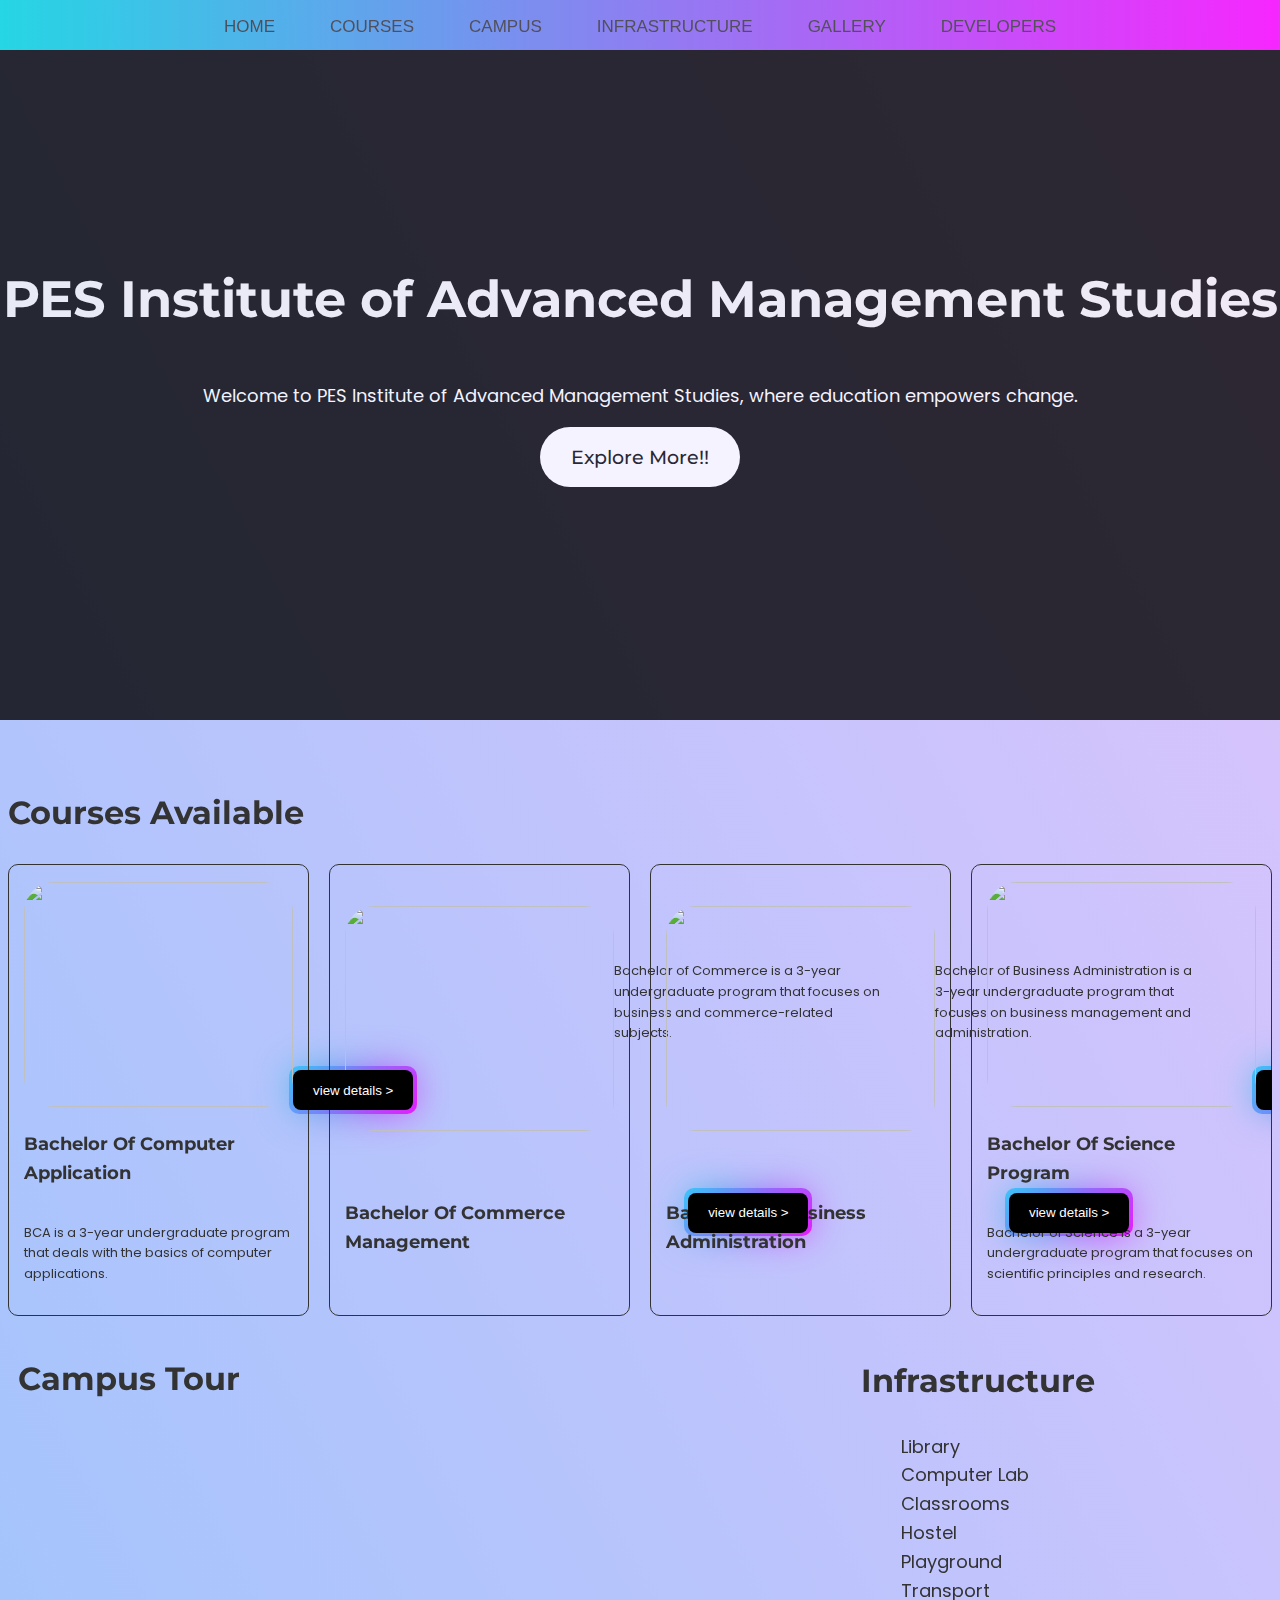
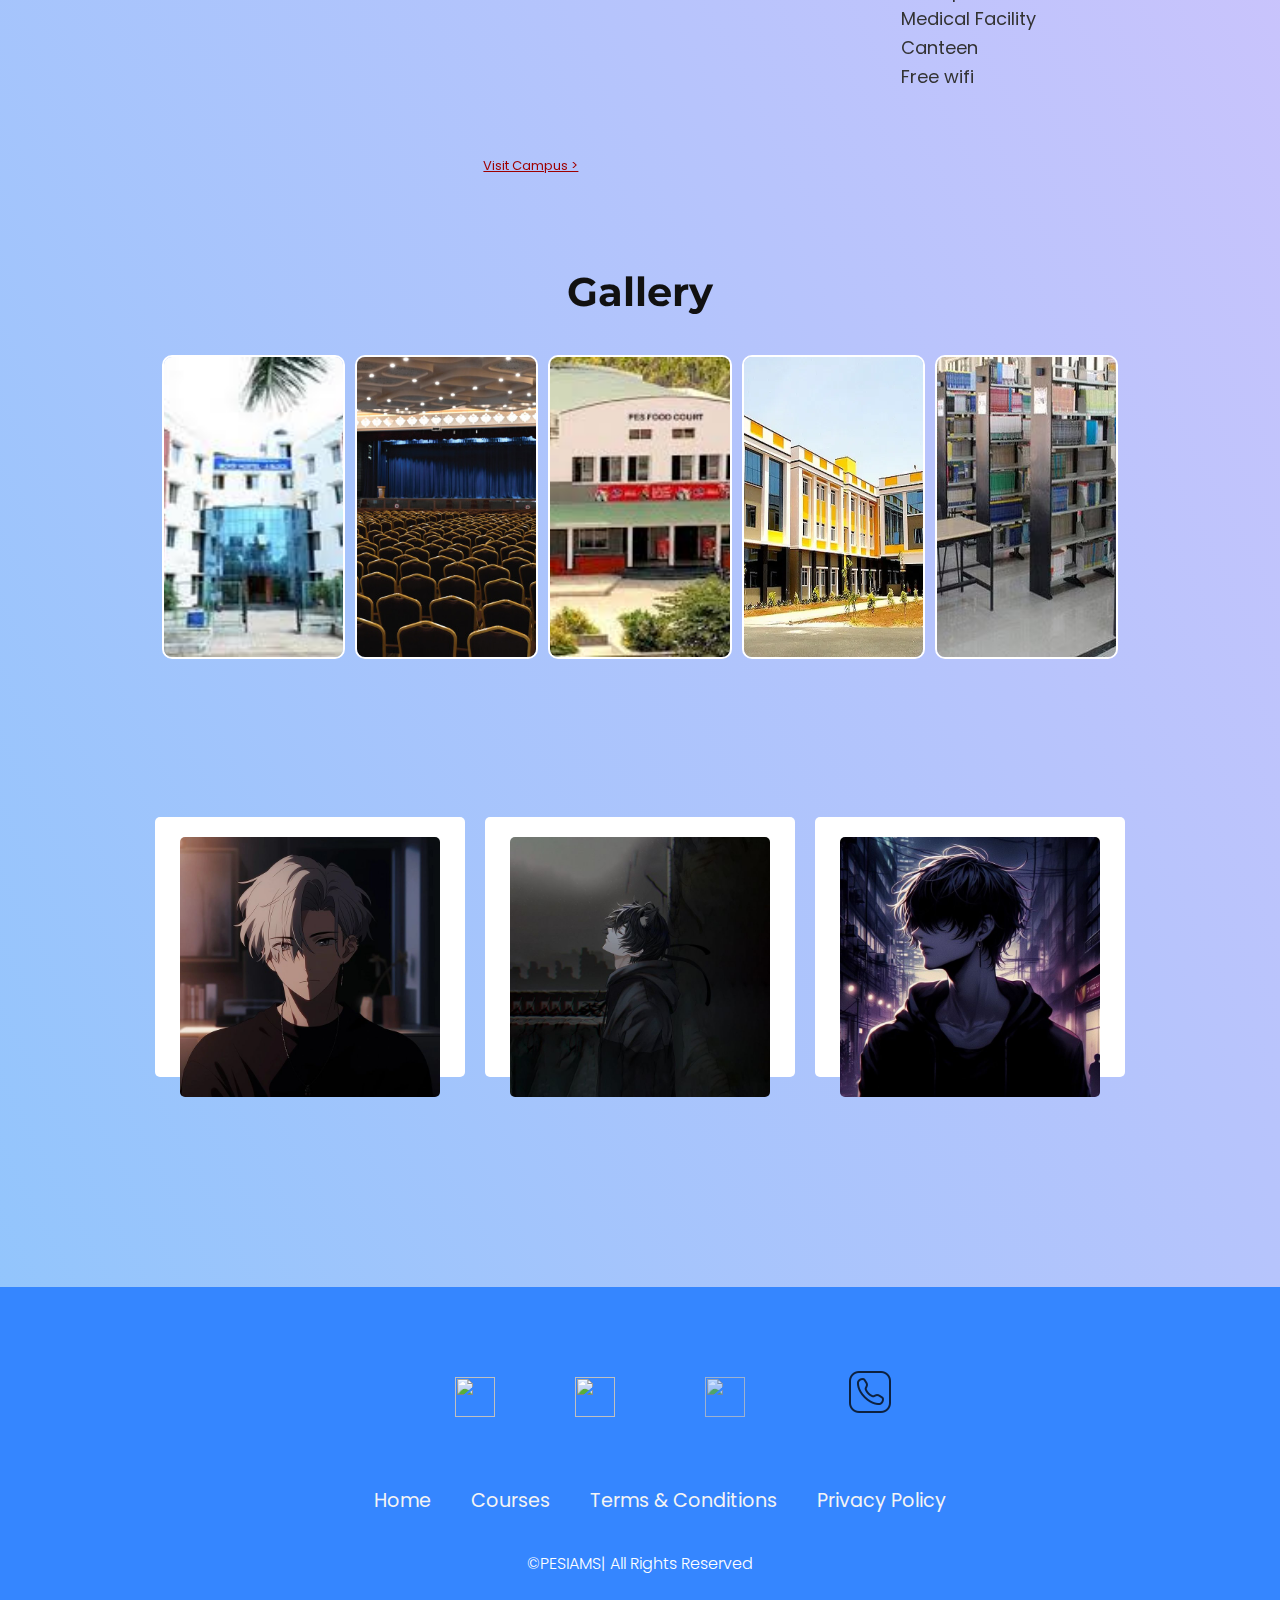
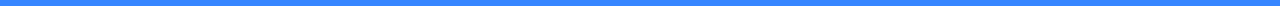
==== index.html @ 68040a72 "image" ====
<!DOCTYPE html>
<html lang="en">

<head>
    <meta charset="UTF-8">
    <meta name="viewport" content="width=device-width, initial-scale=1.0">
    <link rel="icon" href="public/favicon.ico">
    <title>PESIAMS</title>
    <link rel="stylesheet" href="./src/style.css">
</head>

<body>
    <div class="hero-image">
        <div class="black">

            <div id="nav" class="navbar">
                <!-- <ul class="nav"> -->
                <button class="navButton"><a href="#hero">Home</a></button>
                <button class="navButton"><a href="#courses">Courses</a></button>
                <button class="navButton"><a href="#campus">Campus</a></button>
                <button class="navButton"><a href="#infrastructure">Infrastructure</a></button>
                <button class="navButton"><a href="#sub-images">Gallery</a></button>
                <button class="navButton"><a href="#slidingImages">Developers</a></button>
                <!-- </ul> -->
            </div>

            <div id="hero" class="">

                <div class="hero-content">
                    <h1>PES Institute of Advanced Management Studies</h1>
                    <p>Welcome to PES Institute of Advanced Management Studies, where education empowers change.</p>
                    <button class="btn" onclick="window.location.href='more.html'" >Explore More!!</button>
                </div>
            </div>
        </div>




    </div>
    <div id="courses" class="h-fit courses">
        <h2>Courses Available</h2>
        <div class="course-row">

            <div class="course-container">
                <div class="img-container">
                    <img src="./public/bca.jpg" width="360px">
                </div>
                <h3>Bachelor Of Computer Application</h3>
                <p>BCA is a 3-year undergraduate program that deals with the basics of computer applications.</p>
                <button id="viewBtn" onclick="window.location.href='bca.html'">view details ></button>

            </div>
            <div class="course-container">
                <div class="img-container">
                    <img src="./public/bcom.jpg" width="360px">
                </div>
                <h3>Bachelor Of Commerce Management</h3>
                <p>Bachelor of Commerce is a 3-year undergraduate program that focuses on business and commerce-related
                    subjects.</p>
                <button id="viewBtn" onclick="window.location.href='bcom.html'" >view details ></button>

            </div>
            <div class="course-container">
                <div class="img-container">
                    <img src="./public/bba.jpg" width="360px">
                </div>
                <h3>Bachelor Of Business Administration</h3>
                <p>Bachelor of Business Administration is a 3-year undergraduate program that focuses on business
                    management and administration.</p>
                <button id="viewBtn" onclick="window.location.href='bba.html'">view details ></button>

            </div>
            <div class="course-container">
                <div class="img-container">
                    <img src="./public/bsc.jpg" width="360px">
                </div>
                <h3>Bachelor Of Science Program</h3>
                <p>Bachelor of Science is a 3-year undergraduate program that focuses on scientific principles and
                    research.</p>
                <button id="viewBtn" onclick="window.location.href='bsc.html'">view details ></button>

            </div>
        </div>


        <div class="campus-inf">
            <div id="campus" class="h-fit campus">

                <h2>Campus Tour</h2>

                <iframe width="560" height="315" src="https://www.youtube.com/embed/hbxZ0T_sL64?si=QrSbkpzC9G6FFeuF"
                    title="YouTube video player" frameborder="0"
                    allow="accelerometer; autoplay; clipboard-write; encrypted-media; gyroscope; picture-in-picture; web-share"
                    referrerpolicy="strict-origin-when-cross-origin" allowfullscreen></iframe>

                <a href="https://www.google.com/maps/dir//XG66%2B37R,+Virupina+Koppa,+Karnataka+577205/@13.9601738,75.4705817,13z/data=!4m8!4m7!1m0!1m5!1m1!1s0x3bbba5876d265535:0xdc30ccbfb0dd857d!2m2!1d75.5117815!2d13.9601773?entry=ttu"
                    target="_blank">Visit
                    Campus > </a>
            </div>

            <div id="infrastructure" class="h-fit infrastructure">
                <h2>Infrastructure</h2>

                <ul>
                    <li>Library </li>
                    <li>Computer Lab</li>
                    <li>Classrooms</li>
                    <li>Hostel</li>
                    <li>Playground</li>
                    <li>Transport</li>
                    <li>Medical Facility</li>
                    <li>Canteen</li>
                    <li>Free wifi</li>
                </ul>


            </div>
         </div>

         <!-- <div id="slidingImages"> -->
            <!-- <div id="container"> -->
                <!-- <div class="card">
                    <div class="images">
                        <img src="https://avatars.githubusercontent.com/u/152053523?v=4"></img>
                    </div>
                    <div class="content">
                        <br></br>
                        <h1>ULLAS</h1>
                        <p>Lorem ipsum dolor sit amet consectetur adipisicing elit. Odit, quis.</p> -->
                     <!-- </div> -->
                <!-- </div> --> 

                <!-- <div class="card">
                    <div class="images">
                        <img
                            src="https://photosly.net/wp-content/uploads/2024/02/couple-anime-dp-whatsapp-instagram35.jpg"></img>

                    </div>
                    <div class="content">
                        <br></br>
                        <h1>KEERTHAN</h1>
                         <p>Lorem ipsum dolor sit amet consectetur adipisicing elit. Odit, quis.</p> 
                    </div>
                </div> -->

                <!-- <div class="card">
                    <div class="images">
                        <img src="https://photosly.net/wp-content/uploads/2024/02/couple-anime-dp-whatsapp-instagram35.jpg"></img> -->
                        <!-- <img src="https://photosdp.com/wp-content/uploads/2024/05/31_anime-dp.jpg"> -->
                    <!-- </div> -->
                    <!-- <div class="content"> -->
                        <!-- <br></br> -->
                        <!-- <h1>SAGAR</h1> -->
                        <!-- <p>Lorem ipsum dolor sit amet consectetur adipisicing elit. Odit, quis.</p> -->
                    <!-- </div> -->
                <!-- </div> --> 
 

            <!-- </div> -->
        <!-- </div>  -->

        <!-- <div id="arrow-right"><img id="arrowImages" src="public/arrowright.png"></div> -->
    </div>

    <div id="review" class="h-fit">

    </div>

    <h2 id="sub-imagesHeading">Gallery</h2>
<div id="sub-images">
    <img src="public/hostel.jpg">
    <img src="public/auditorium.jpg">
    <img src="public/foodcourt.jpg">
    <img src="public/campus.jpg">
    <img src="public/library.jpg">
</div>


<div id="slidingImages">
    <div id="container">
        <div class="card">
            <div class="images">
                <img src="./public/download (2).jpeg"></img>
            </div>
            <div class="content">
                <br></br>
                <h1>ULLAS</h1>
                <!-- <p>Lorem ipsum dolor sit amet consectetur adipisicing elit. Odit, quis.</p> -->
            </div>
        </div>

        <div class="card">
            <div class="images">
                <img
                    src="./public/Manizmd.jpeg"></img>

            </div>
            <div class="content">
                <br></br>
                <h1>KEERTHAN</h1>
                <!-- <p>Lorem ipsum dolor sit amet consectetur adipisicing elit. Odit, quis.</p> -->
            </div>
        </div>

        <div class="card">
            <div class="images">
                <!-- <img src="https://photosly.net/wp-content/uploads/2024/02/couple-anime-dp-whatsapp-instagram35.jpg"></img> -->
                <img src="./public/Sad jay.jpeg">
            </div>
            <div class="content">
                <br></br>
                <h1>SAGAR</h1>
                <!-- <p>Lorem ipsum dolor sit amet consectetur adipisicing elit. Odit, quis.</p> -->
            </div>
        </div>


    </div>
</div>

    <div class="h-fit" id="footer">
        <footer class="footer">
            <div class="waves">
                <div class="wave" id="wave1"></div>
                <div class="wave" id="wave2"></div>
                <div class="wave" id="wave3"></div>
                <div class="wave" id="wave4"></div>
            </div>
            <ul class="social-icon">
                <li class="social-icon__item"><a class="social-icon__link" href="#">
                        <ion-icon name="logo-facebook"></ion-icon>
                    </a></li>
                <li class="social-icon__item"><a class="social-icon__link" href="#">
                        <ion-icon name="logo-twitter"></ion-icon>
                    </a></li>
                <li class="social-icon__item"><a class="social-icon__link" href="#">
                        <ion-icon name="logo-linkedin"></ion-icon>
                    </a></li>
                <li class="social-icon__item"><a class="social-icon__link" href="#">
                        <ion-icon name="logo-instagram"></ion-icon>
                    </a></li>
            </ul>
            <ul class="menu">
                <li class="menu__item"><a class="menu_link" href="#"><img
                            id="footerImage" src="public/instagram.jpg"></a></li>
                <li class="menu__item"><a class="menu_link" href="#"><img
                            id="footerImage" src="public/github.jpg"></a></li>
                <li class="menu__item"><a class="menu__link" href="#"><img id="footerImage" src="public/team.jpg" </a>
                </li>
                <!-- <li class="menu__item"><a class="menu__link" href="#">Services</a></li> -->
                <li class="menu__item"><a class="menu__link" href="#"><img  src="./public/icons8-phone-50.png" alt=""></a></li>

            </ul>

            <ul class="menu1">
                <li >Home</li>
                <li >Courses</li>
                <li >Terms & Conditions</li>
                <li >Privacy Policy</li>

            </ul>
            <p>&copy;PESIAMS| All Rights Reserved</p>
        </footer>
    </div>
    </div>

    <script src="script.js"></script>
</body>

</html>
---- src/style.css ----
@import url('https://fonts.googleapis.com/css2?family=Montserrat:ital,wght@0,100..900;1,100..900&family=Palanquin:wght@100;200;300;400;500;600;700&family=Poppins:ital,wght@0,100;0,200;0,300;0,400;0,500;0,600;0,700;0,800;0,900;1,100;1,200;1,300;1,400;1,500;1,600;1,700;1,800;1,900&display=swap');

html body{
    margin: 0;
    padding: 0;
    box-sizing: border-box;
    overflow-x: hidden;
}

body{
     display: flex;
     justify-content : center;
     align-items : center;
  flex-direction: column;
  min-height: 100vh;
    font-family: 'Poppins', sans-serif;
    font-size: 16px;
    line-height: 1.6;
    color: #333;
background-color: #8EC5FC;
background-image: linear-gradient(62deg, #8EC5FC 0%, #E0C3FC 100%);
}

main{
    flex : 1;
}
h1, h2, h3, h4, h5, h6{
    font-family: 'Montserrat', sans-serif;
    font-weight: 700;
    color: #f4f4f4;
}

.h-fit{
    width: fit-content;
}

#nav{
    position : fixed;
    width : 100%;
    height : 50px;
background-color: #00DBDE;
background-image: linear-gradient(90deg, #00DBDE 0%, #FC00FF 100%);


justify-content : space-between;
    text-align : center;
}

.navButton {
  font-size: 17px;
  background: transparent;
  border: none;
  padding: 1em 1.5em;
  color: #ffedd3;
  text-transform: uppercase;
  position: relative;
  transition: 0.5s ease;
  cursor: pointer;
}

.navButton::before {
  content: "";
  position: absolute;
  left: 0;
  bottom: 0;
  height: 2px;
  width: 0;
  background-color: #f4f4f4;
  transition: 0.5s ease;
}

.navButton:hover {
  color: #1e1e2b;
  transition-delay: 0.3s;
}

.navButton:hover::before {
  width: 100%;
}

.navButton::after {
  content: "";
  position: absolute;
  left: 0;
  bottom: 0;
  height: 0;
  width: 100%;
  background-color: #f4f4f4;
  transition: 0.4s ease;
  z-index: -1;
}

.navButton:hover::after {
  height: 100%;
  transition-delay: 0.4s;
  color: aliceblue;
}

.btn {
  width: 200px;
  height: 60px;
  border: 5px solid transparent;
  border-radius: 35px;
  transition: all 0.4s;
  cursor: pointer;
  background: white;
  font-size: 1.2em;
  font-weight: 500;
  font-family: 'Montserrat', sans-serif;
}


.btn:hover {
background-color: #8EC5FC;
background-image: linear-gradient(62deg, #8EC5FC 0%, #E0C3FC 100%);

  color: white;
  font-size: 1.3em;
}

#viewBtn {
  position: relative;
  width: 120px;
  height: 40px;
  background-color: #000;
  display: flex;
  align-items: center;
  color: white;
  flex-direction: column;
  justify-content: center;
  border: none;
  padding: 12px;
  gap: 12px;
  border-radius: 8px;
  cursor: pointer;
}

#viewBtn::before {
  content: '';
  position: absolute;
  inset: 0;
  left: -4px;
  top: -1px;
  margin: auto;
  width: 128px;
  height: 48px;
  border-radius: 10px;
  background: linear-gradient(-45deg, #e81cff 0%, #40c9ff 100% );
  z-index: -10;
  pointer-events: none;
  transition: all 0.6s cubic-bezier(0.175, 0.885, 0.32, 1.275);
}

#viewBtn::after {
  content: "";
  z-index: -1;
  position: absolute;
  inset: 0;
  background: linear-gradient(-45deg, #fc00ff 0%, #00dbde 100% );
  transform: translate3d(0, 0, 0) scale(0.95);
  filter: blur(20px);
}

#viewBtn:hover::after {
  filter: blur(30px);
}

#viewBtn:hover::before {
  transform: rotate(-180deg);
}

#viewBtn:active::before {
  scale: 0.7;
}

li {
    background : transparent;
    display : flex;
}

.black{
    width: 100vw;
    background-color: black;
    opacity: 0.8;
}

.navbar{
}

a{
    text-decoration: none;
    color: #333;
}

 .hero-image{
    background-image: url('../public/hero.jpg');
    background-size: cover;
    background-position: center;
    background-repeat: no-repeat;
 }
    
.hero-content{
    display: flex;
    flex-direction: column;
    justify-content: center;
    align-items: center;
    height: 80vh;
    color: #fff;
    text-align: center;
    line-height: normal;
}

.hero-content h1{
    font-size: 4vw;
}

.hero-content p{
    font-size: large;
}

.courses{
    padding: 40px;
} 

.courses h2{

    color: #333;
    font-size: xx-large;
}

.img-container{
    display: flex;
    justify-content: space-around;
    align-items: center;
    flex-wrap: wrap;
    margin: 0 auto;
}

.img-container img{
    width: 21vw;
    height: 25vh;
    object-fit:cover;
    border-radius: 30px;
}

.course-container{
    display: flex;
    flex-direction: column;
    justify-content: space-around;
    align-items: center;
    width: 21vw;
    height: 420px;
    flex-wrap: wrap;
    margin: 0 auto;
    border: #333 1px solid;
    border-radius: 10px;
    padding: 15px;
}

.course-container h3{
    color: #333;
    font-size: large;
}

.course-container p{
    color: #333;
    font-size: small;
}

.course-container a{
    color: rgb(158, 0, 0);
    font-size: small;
    text-decoration: underline;
    cursor: pointer;
    padding-top: 10px;
}

.course-row{
    display: flex;
    justify-content: start;
    align-items: center;
    gap:20px;
    overflow-x: scroll;
    scrollbar-width: medium;
    scroll-behavior: smooth;
    scrollbar-color: #333 #f4f4f4;
}

.course-row::-webkit-scrollbar{
    width: 10px;
}

.course-row::-webkit-scrollbar-thumb{
    background-color: #333;
}

.course-row::-webkit-scrollbar-track{
    background-color: #f4f4f4;
}

.campus{
    padding: 10px;
    display: flex;
    flex-direction: column;
}

.campus h2{

    color: #333;
    font-size: xx-large;
}

.campus a{
    color: rgb(158, 0, 0);
    font-size: small;
    text-decoration: underline;
    cursor: pointer;
    padding-top: 10px;
    text-align: end;
    padding-top: 10px;
}

.campus-inf{
    display: grid;
    grid-template-columns: 2fr 1fr;
}

.infrastructure{
    padding: 10px;
    padding-top: 12px;
    margin-bottom : 50px;
}

.infrastructure h2{

    color: #333;
    font-size: xx-large;
}

.infrastructure ul li:first-child::before {
    content: '';
    display: inline-block;
    height: 25px;
    width: 35px;
    background-image: url('../public/bookshelf.png');
    background-size: contain;
    background-repeat: no-repeat;
    margin-left: -35px;
  }

    .infrastructure ul li:nth-child(2)::before {
        content: '';
        display: inline-block;
        height: 25px;
        width: 35px;
        background-image: url('../public/settings.png');
        background-size: contain;
        background-repeat: no-repeat;
        margin-left: -35px;
    }

    .infrastructure ul li:nth-child(3)::before {
        content: '';
        display: inline-block;
        height: 25px;
        width: 35px;
        background-image: url('../public/desk.png');
        background-size: contain;
        background-repeat: no-repeat;
        margin-left: -35px;
    }

    .infrastructure ul li:nth-child(4)::before {
        content: '';
        display: inline-block;
        height: 25px;
        width: 35px;
        background-image: url('../public/bunk.png');
        background-size: contain;
        background-repeat: no-repeat;
        margin-left: -35px;
    }

    .infrastructure ul li:nth-child(5)::before {
        content: '';
        display: inline-block;
        height: 25px;
        width: 35px;
        background-image: url('../public/field.png');
        background-size: contain;
        background-repeat: no-repeat;
        margin-left: -35px;
    }

    .infrastructure ul li:nth-child(6)::before {
        content: '';
        display: inline-block;
        height: 25px;
        width: 35px;
        background-image: url('../public/bus.png');
        background-size: contain;
        background-repeat: no-repeat;
        margin-left: -35px;
    }

    .infrastructure ul li:nth-child(7)::before {
        content: '';
        display: inline-block;
        height: 25px;
        width: 35px;
        background-image: url('../public/pills.png');
        background-size: contain;
        background-repeat: no-repeat;
        margin-left: -35px;
    }

    .infrastructure ul li:nth-child(8)::before {
        content: '';
        display: inline-block;
        height: 25px;
        width: 35px;
        background-image: url('../public/restaurant.png');
        background-size: contain;
        background-repeat: no-repeat;
        margin-left: -35px;
    }

    .infrastructure ul li:nth-child(9)::before {
        content: '';
        display: inline-block;
        height: 25px;
        width: 35px;
        background-image: url('../public/wifi.png');
        background-size: contain;
        background-repeat: no-repeat;
        margin-left: -35px;
    }

    .infrastructure ul {
        color: #333;
        font-size: large;
    }
.footer {
  position: relative;
  width: 100vw;
  background: #3586ff;
  min-height: 100px;
  padding: 20px 0;
  display: flex;
  justify-content: center;
  align-items: center;
  flex-direction: column;
  margin : 0 auto;
}

.social-icon,
.menu {
  position: relative;
  display: flex;
  justify-content: center;
  align-items: center;
  margin: 10px 0;
  flex-wrap: wrap;
}

.social-icon__item,
.menu__item {
  list-style: none;
}

.social-icon__link {
  font-size: 2rem;
  color: #fff;
  margin: 0 10px;
  display: inline-block;
  transition: 0.5s;
}
.social-icon__link:hover {
  transform: translateY(-10px);
}

.menu__link {
  font-size: 1.2rem;
  color: #fff;
  margin: 0 10px;
  display: inline-block;
  transition: 0.5s;
  text-decoration: none;
  opacity: 0.75;
  font-weight: 300;
}

.menu__link:hover {
  opacity: 1;
}

.footer p {
  color: #fff;
  margin: 15px 0 10px 0;
  font-size: 1rem;
  font-weight: 300;
}

.wave {
  position: absolute;
  top: -100px;
  left: 0;
  width: 100%;
  height: 100px;
  background: url("https://i.ibb.co/wQZVxxk/wave.png");
  background-size: 1000px 100px;
}

.wave#wave1 {
  z-index: 1000;
  opacity: 1;
  bottom: 0;
  animation: animateWaves 6s linear infinite;
}

.wave#wave2 {
  z-index: 999;
  opacity: 0.5;
  bottom: 10px;
  animation: animate 6s linear infinite !important;
}

.wave#wave3 {
  z-index: 1000;
  opacity: 0.2;
  bottom: 15px;
  animation: animateWaves 3s linear infinite;
}

.wave#wave4 {
  z-index: 999;
  opacity: 0.7;
  bottom: 20px;
  animation: animate 3s linear infinite;
}

@keyframes animateWaves {
  0% {
    background-position-x: 1000px;
  }
  100% {
    background-positon-x: 0px;
  }
}

@keyframes animate {
  0% {
    background-position-x: -1000px;
  }
  100% {
    background-positon-x: 0px;
  }
}

#footerImage{
    width : 40px;
    height : 40px;
    margin : auto;
    padding : 40px 40px;
}

#footerImage:hover{
  width:45px;
  height :45px; 
}

#slidingImages{
  display:flex;
  justify-content:center;
  align-items:center;
}

#container{
  position : relative;
  width : 1200px;
  flex-wrap : wrap;
  padding : 30px;
  justify-content : center;
  align-items : center;
  display : flex;
  margin-bottom : 150px;
}

#container .card{
  align-items : center;
  position : relative;
  width:280px;
  height : 220px;
  background-color : #fff;
  display : flex;
  margin : 30px 10px;
  padding : 20px 15px;
  flex-direction : column;
  transition: width 0.3s ease-in-out, height 0.3s ease-in-out;
  border-radius : 5px;
}

#container .card:hover{
  height : 300px;
  justify-content : center;
  z-index:1;
}
 
 #container .card .images{
  position : realtive;
  width : 260px;
  height : 260px;
  top: -60px;
  left : 20px;
  z-index : 1;
 }

#container .card .images img{
  max-width : 100%;
  border-radius : 5px;
}

#container .card .content{
  position : relative;
  margin-top : -140px;
  padding : 10px 15px;
  text-align : center;
  color : #111;
  visibility : hidden;
  opacity : 0;
  transition : 0.3s ease-in-out;
}

#container .card:hover .content{
  visibility : visible;
  opacity : 1;
  margin-top : -40px;
  transition-delay : 0.3s;
}

#container .card .content h1{
  color : black;
}

#sub-images{
  text-align: center;
  align-items:center;
  width : 70%;
  height: 300px;
  display : flex;
  justify-content:center;
  gap:10px;
  margin-bottom:100px;
}

#sub-images img{
  width : 20%;
  height : 100%;
  object-fit:cover;
  border-radius:10px;
  border : 2px solid white;
  transition : all ease-in-out 0.5s;
}

#sub-images img:hover{
  width : 35%
}

#sub-imagesHeading{
  font-size:40px;
   font-family: 'Montserrat', sans-serif;
    font-weight: 700;
    color: #111;
}

.menu1{
  display : flex;
  justify-content : center;
  align-items : center;
  gap: 40px;
  font-size: larger;
  color: #f4f4f4;
  cursor: pointer;
}

.menu1 li:hover{
  color : #333;
  text-decoration: underline;
}
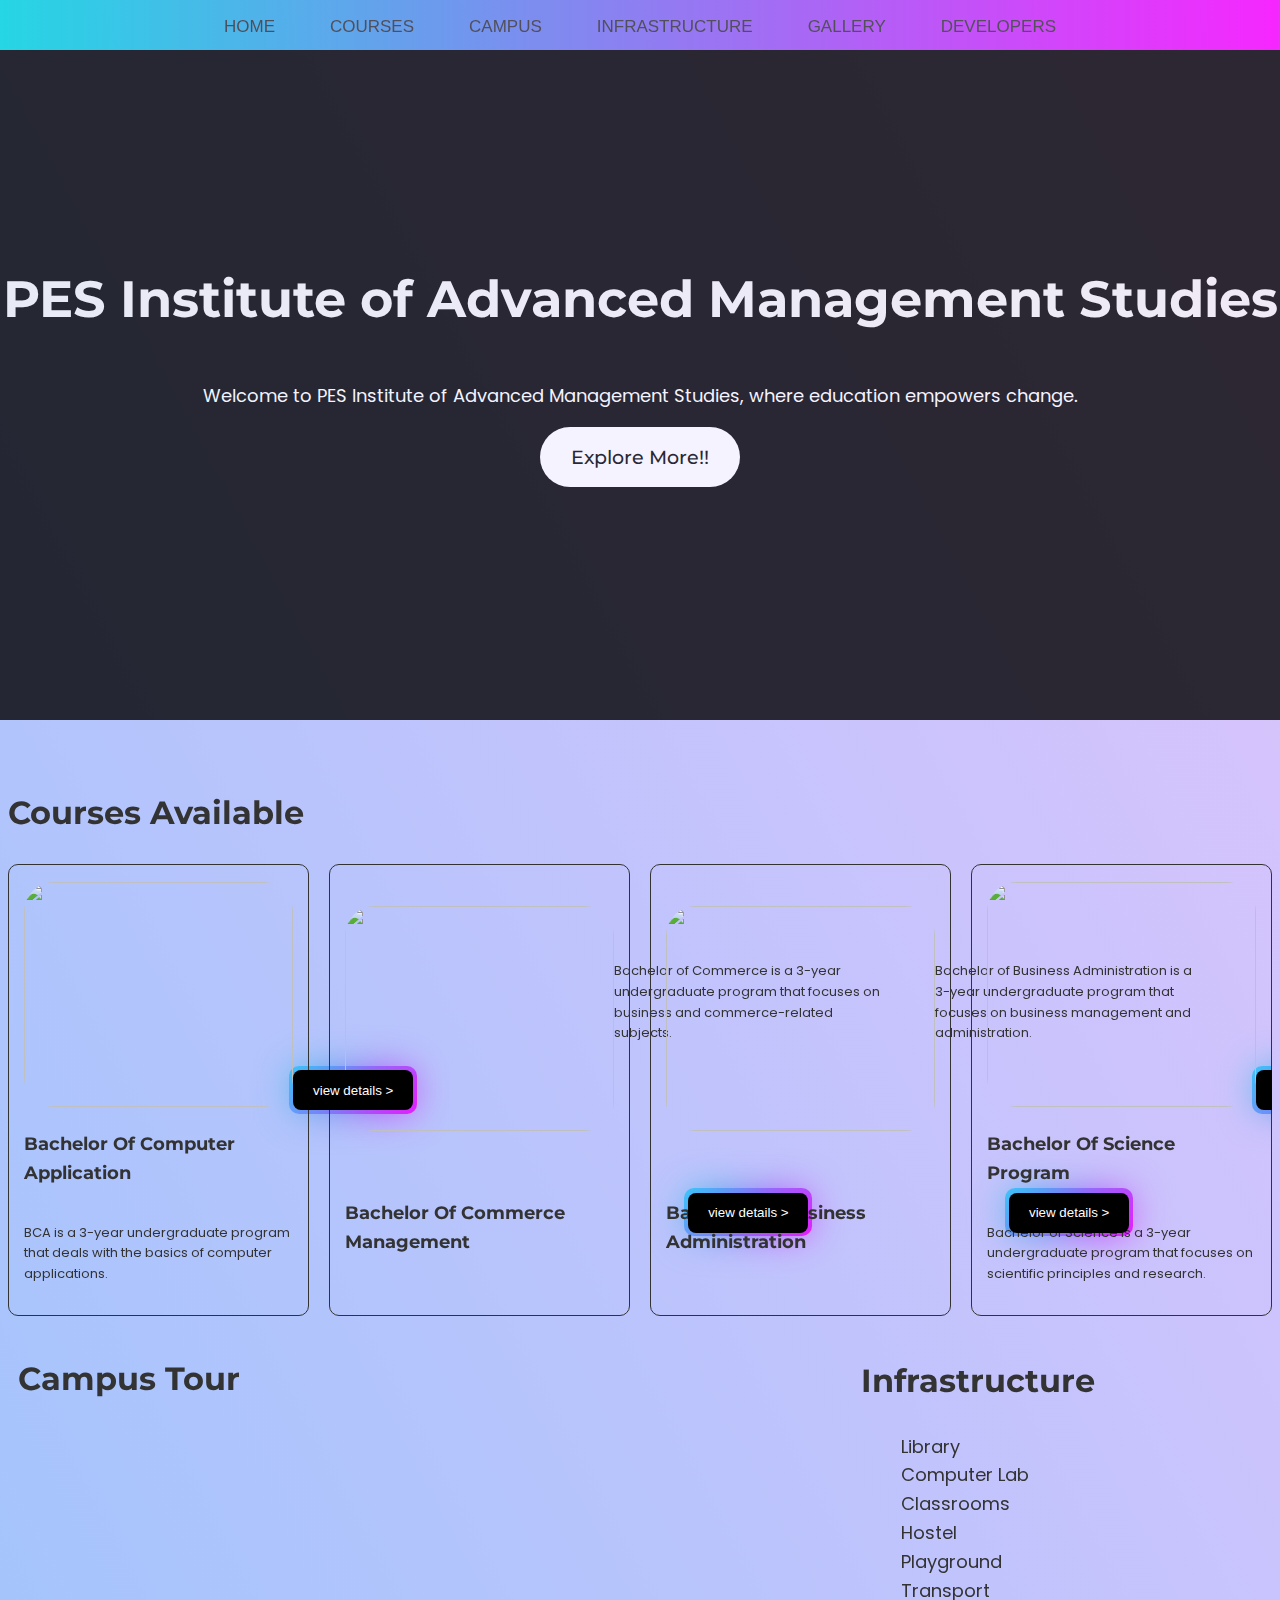
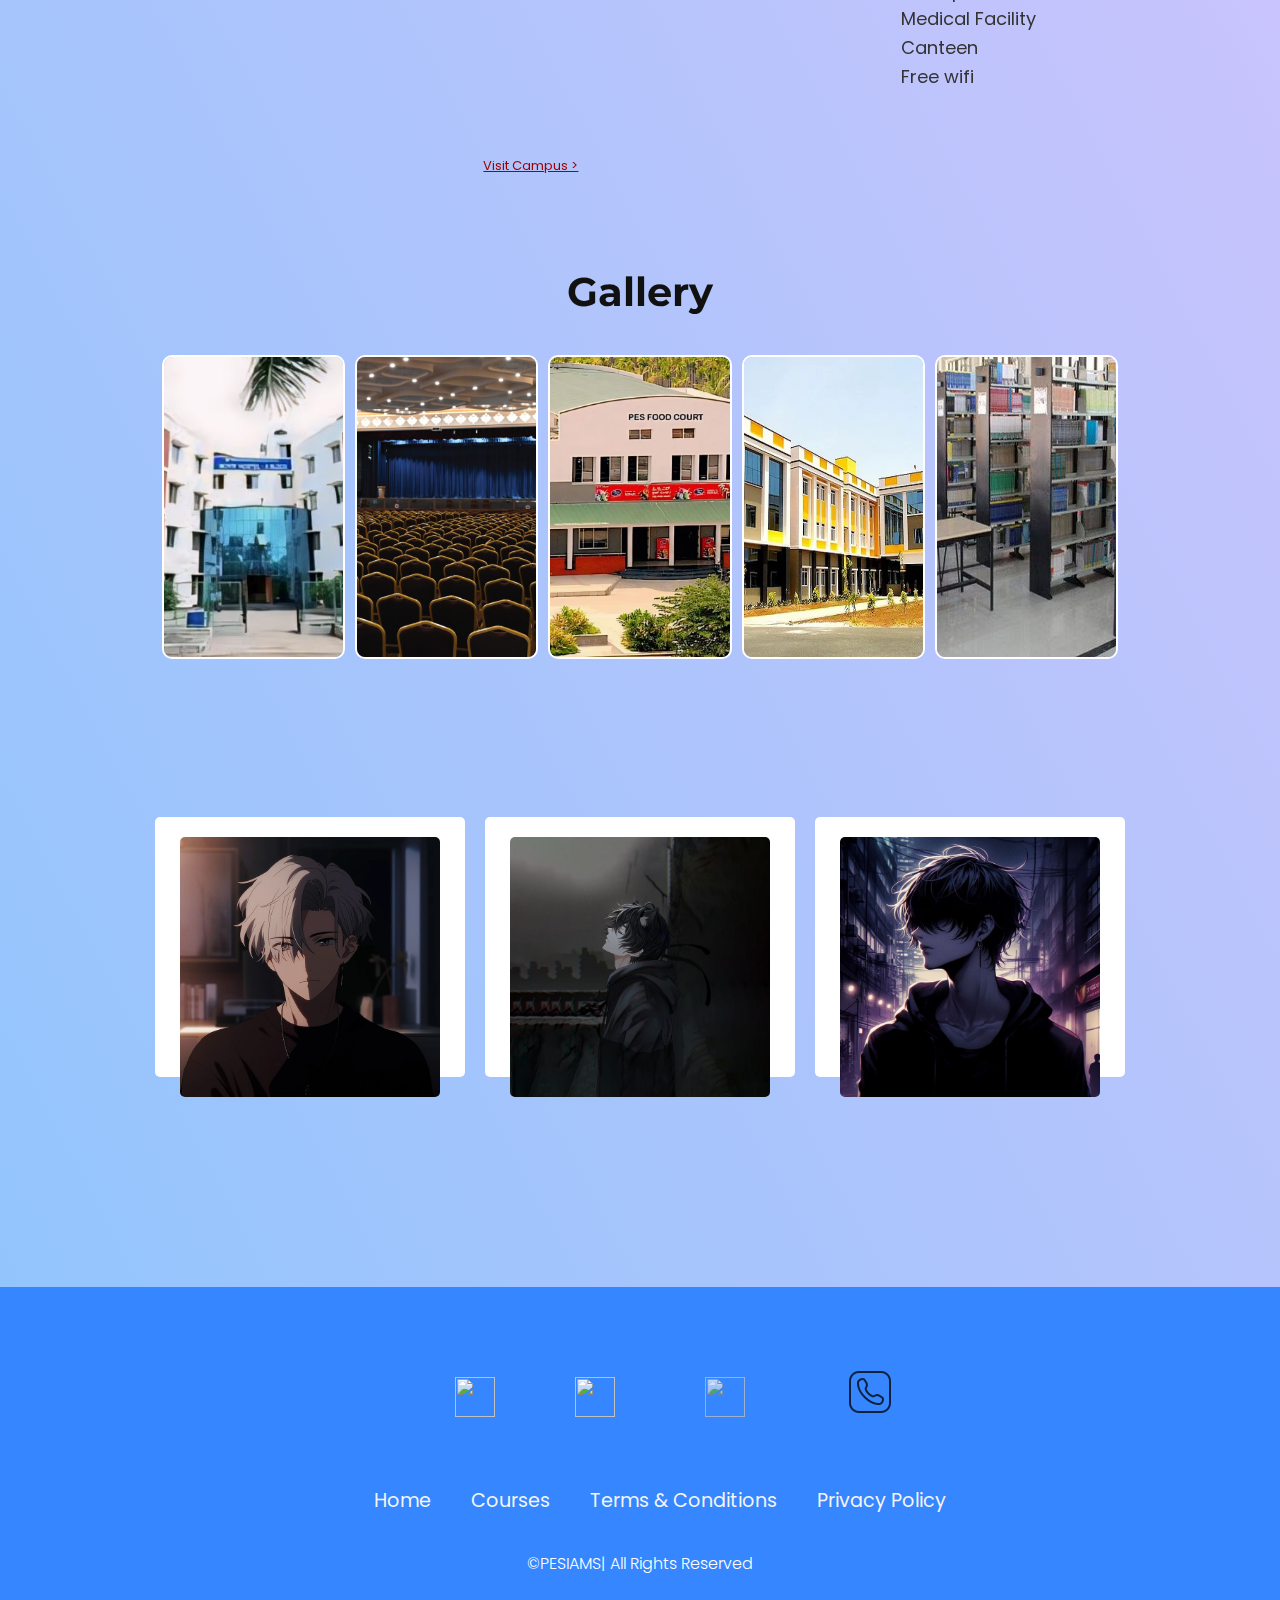
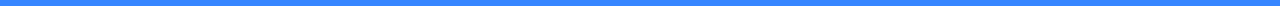
==== commit 3d953710: "hd" ====
--- a/index.html
+++ b/index.html
@@ -169,12 +169,14 @@
 
     <h2 id="sub-imagesHeading">Gallery</h2>
 <div id="sub-images">
-    <img src="public/hostel.jpg">
-    <img src="public/auditorium.jpg">
-    <img src="public/foodcourt.jpg">
+    <img src="public/hostel.png.jpg">
+    <img src="public/audi.jpg">
+    <img src="public/mess.png.jpg">
     <img src="public/campus.jpg">
     <img src="public/library.jpg">
 </div>
+
+  
 
 
 <div id="slidingImages">
--- a/src/style.css
+++ b/src/style.css
@@ -277,6 +277,7 @@
 
 .course-row{
     display: flex;
+    flex-direction: row;
     justify-content: start;
     align-items: center;
     gap:20px;
@@ -286,6 +287,19 @@
     scrollbar-color: #333 #f4f4f4;
 }
 
+@media (min-width:320px) and (max-width:480px){
+    .course-row{
+        display: flex;
+        flex-direction: column;
+        justify-content: start;
+        align-items: center;
+        gap:20px;
+        overflow-x: scroll;
+        scrollbar-width: medium;
+        scroll-behavior: smooth;
+        scrollbar-color: #333 #f4f4f4;
+    }
+}
 .course-row::-webkit-scrollbar{
     width: 10px;
 }
@@ -686,4 +700,6 @@
 .menu1 li:hover{
   color : #333;
   text-decoration: underline;
-}+}
+
+ 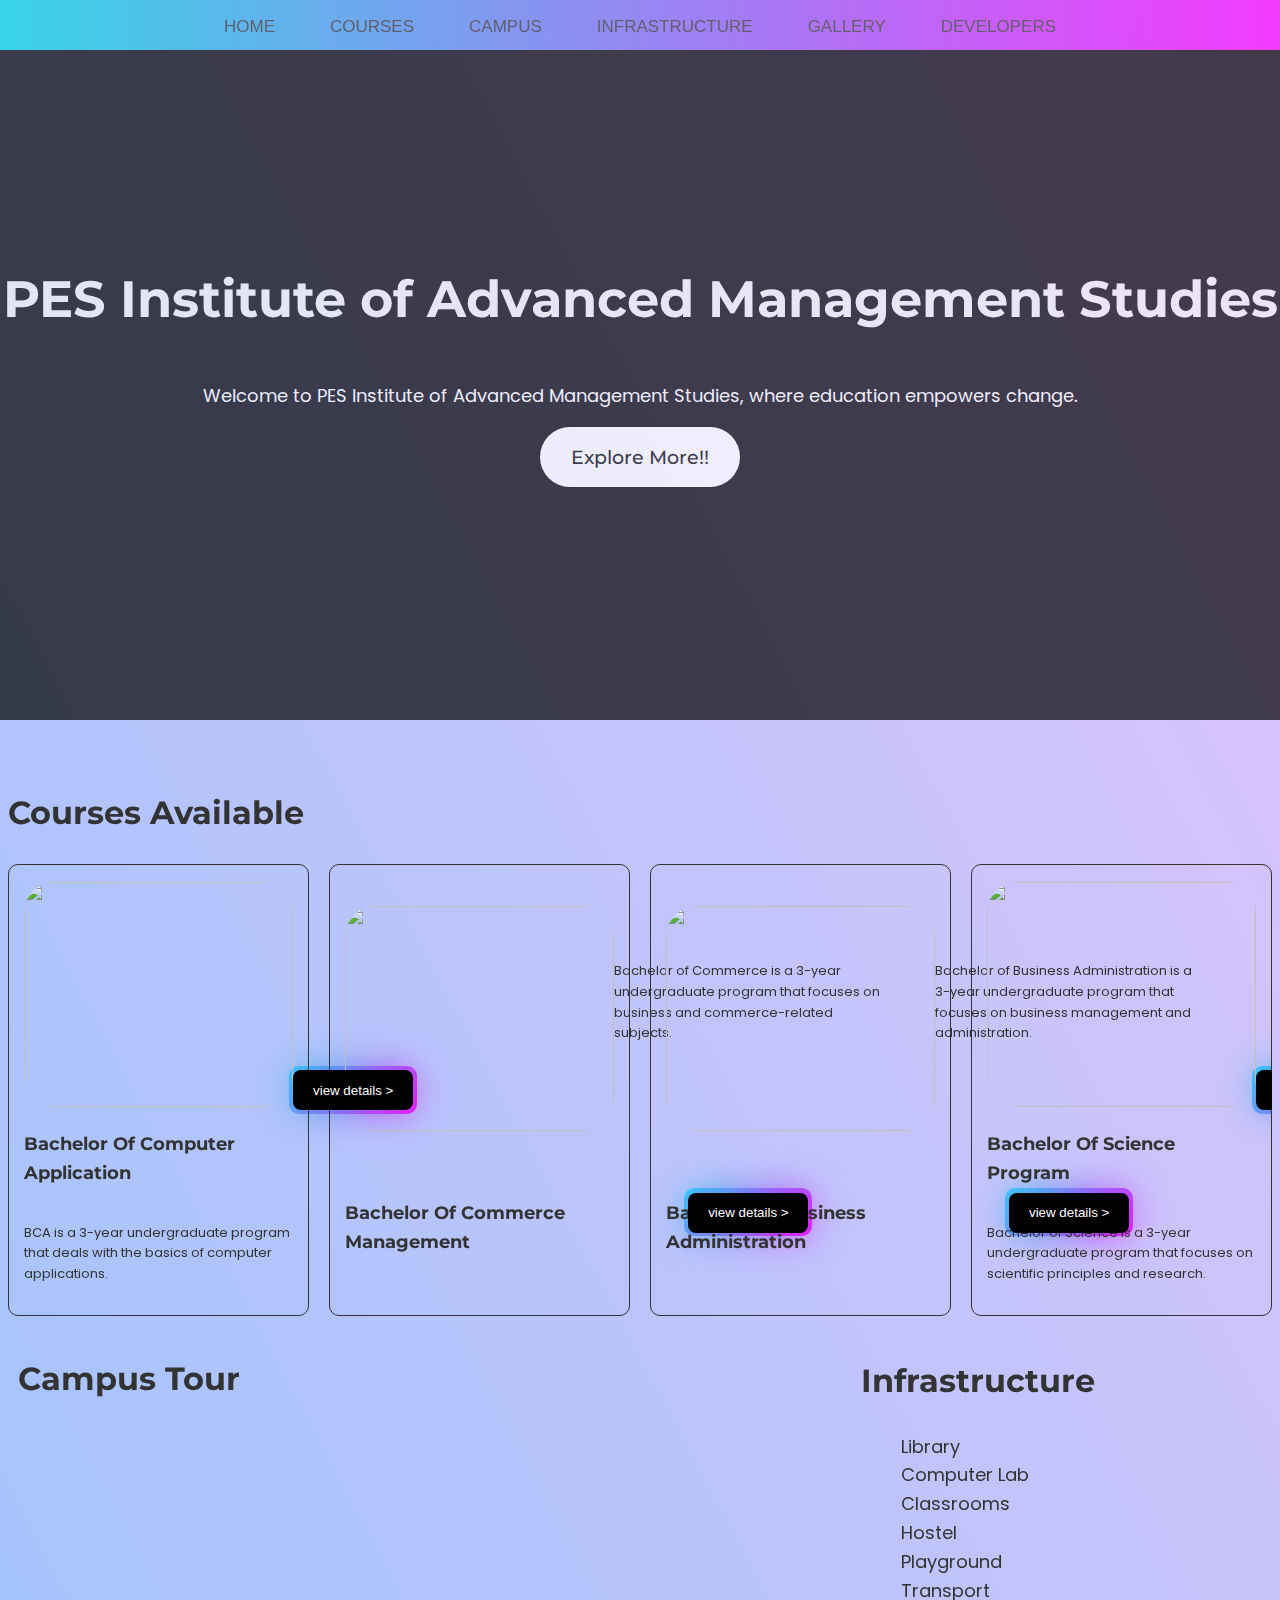
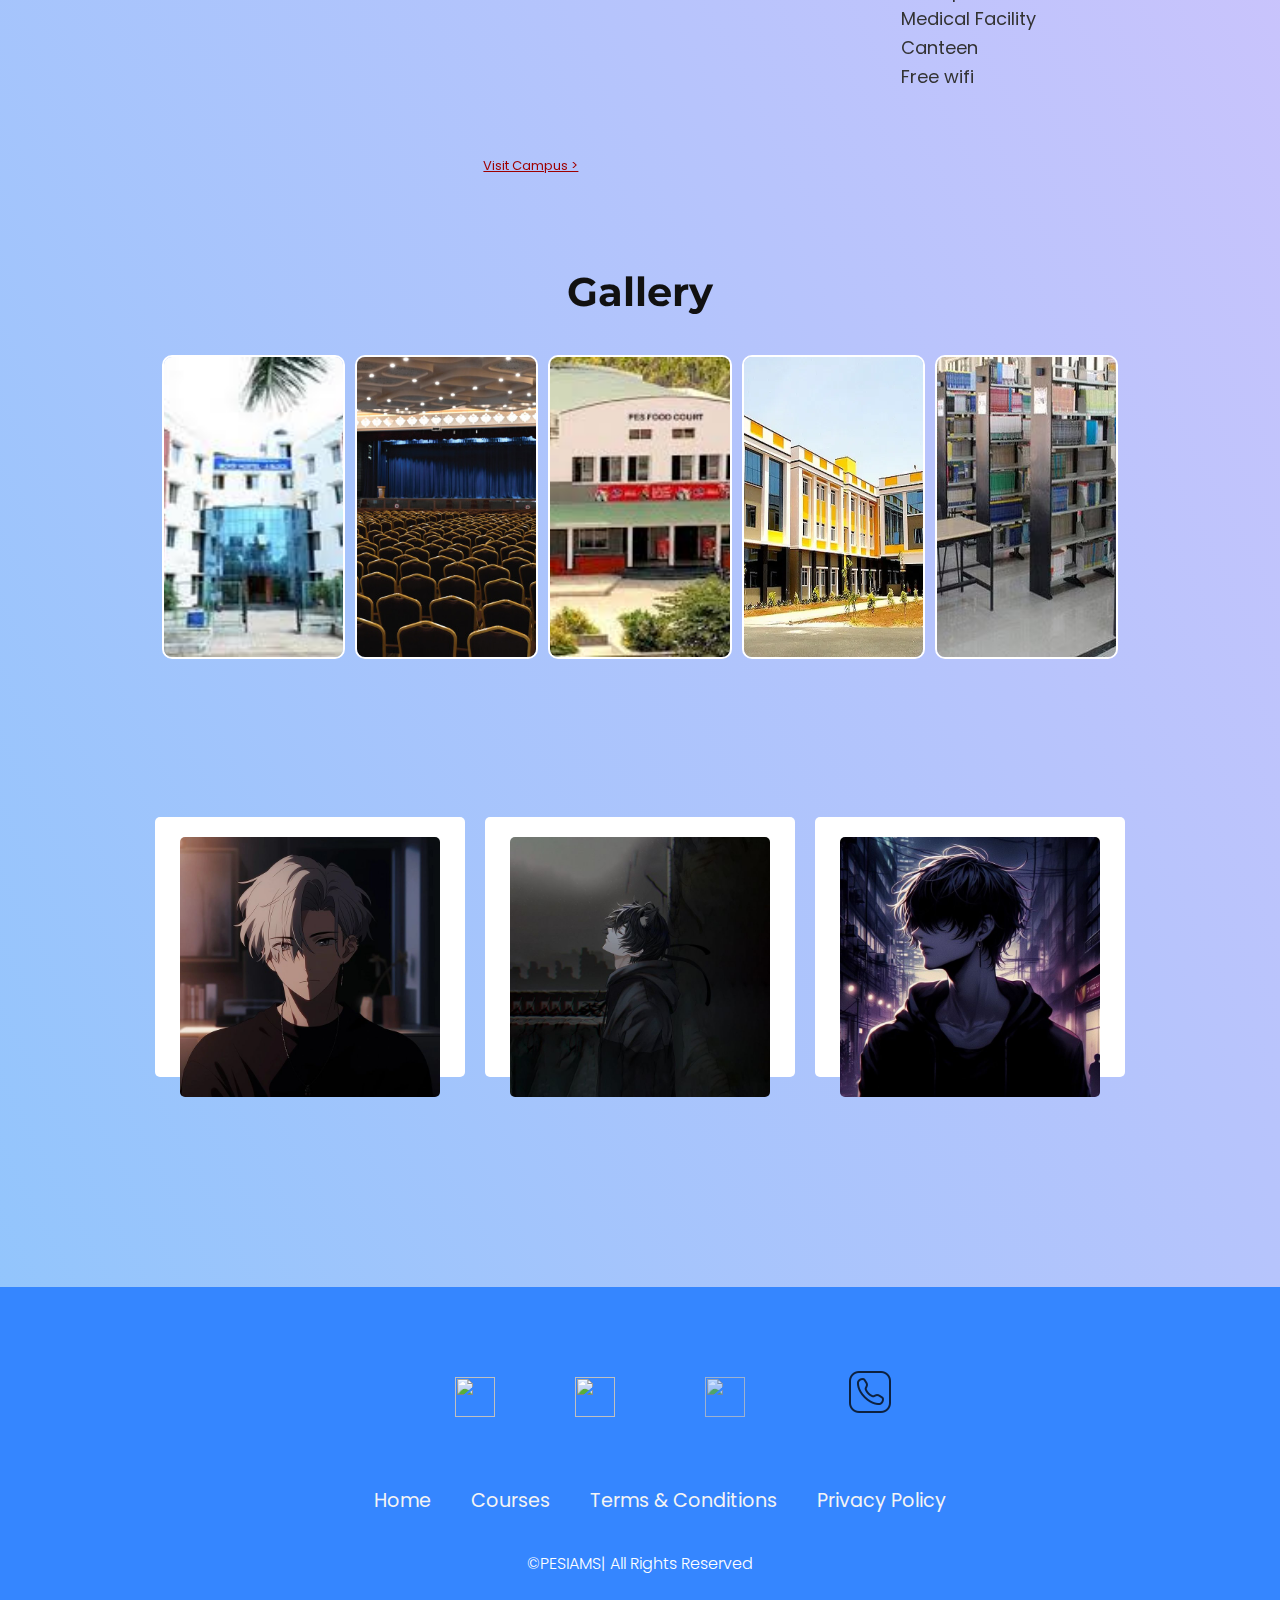
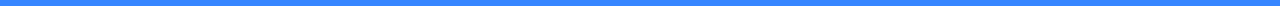
==== commit 50842222: "last commit" ====
--- a/index.html
+++ b/index.html
@@ -169,14 +169,12 @@
 
     <h2 id="sub-imagesHeading">Gallery</h2>
 <div id="sub-images">
-    <img src="public/hostel.png.jpg">
-    <img src="public/audi.jpg">
-    <img src="public/mess.png.jpg">
+    <img src="public/hostel.jpg">
+    <img src="public/auditorium.jpg">
+    <img src="public/foodcourt.jpg">
     <img src="public/campus.jpg">
     <img src="public/library.jpg">
 </div>
-
-  
 
 
 <div id="slidingImages">
@@ -244,9 +242,9 @@
                     </a></li>
             </ul>
             <ul class="menu">
-                <li class="menu__item"><a class="menu_link" href="#"><img
+                <li class="menu__item"><a class="menu_link" href="https://www.instagram.com/pesiams.official.smg/"><img
                             id="footerImage" src="public/instagram.jpg"></a></li>
-                <li class="menu__item"><a class="menu_link" href="#"><img
+                <li class="menu__item"><a class="menu_link" href="https://github.com/Keerthanswamy5/college-project-1-main"><img
                             id="footerImage" src="public/github.jpg"></a></li>
                 <li class="menu__item"><a class="menu__link" href="#"><img id="footerImage" src="public/team.jpg" </a>
                 </li>
--- a/src/style.css
+++ b/src/style.css
@@ -181,7 +181,7 @@
 .black{
     width: 100vw;
     background-color: black;
-    opacity: 0.8;
+    opacity: 0.7;
 }
 
 .navbar{
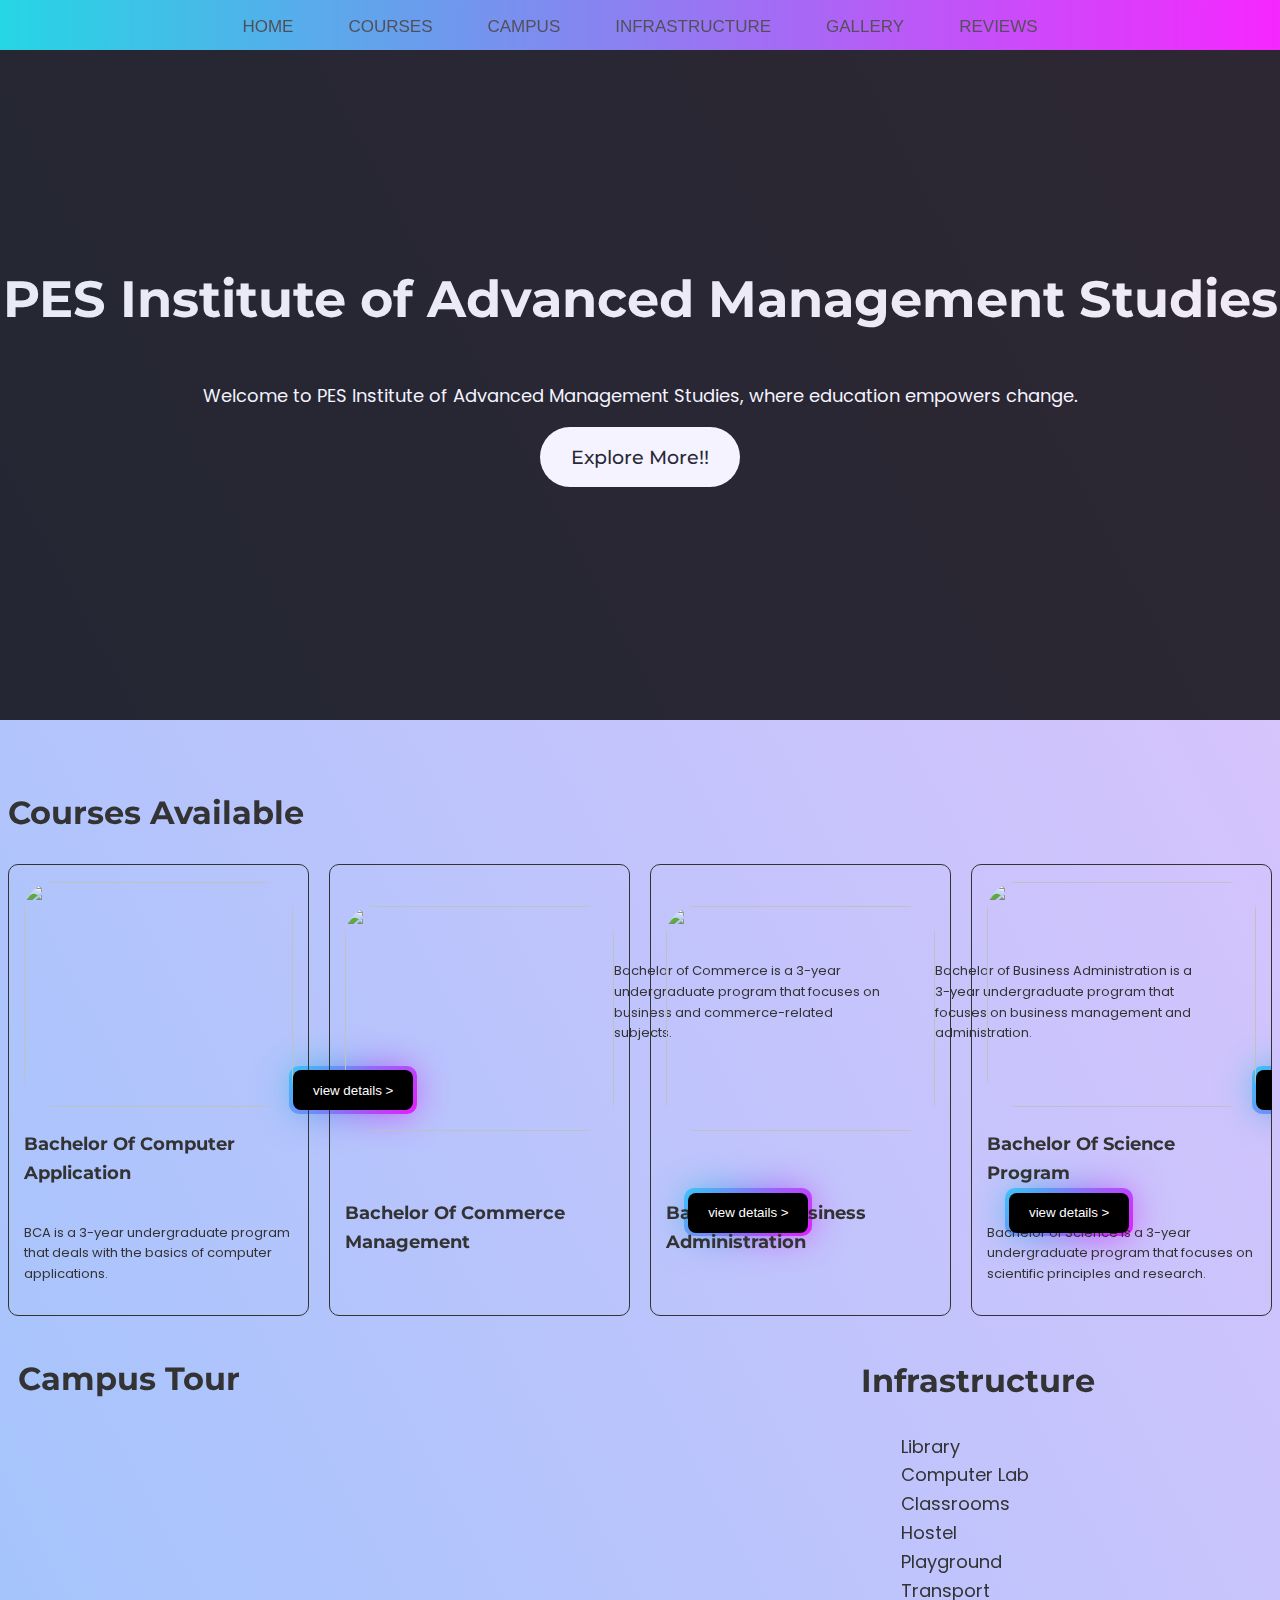
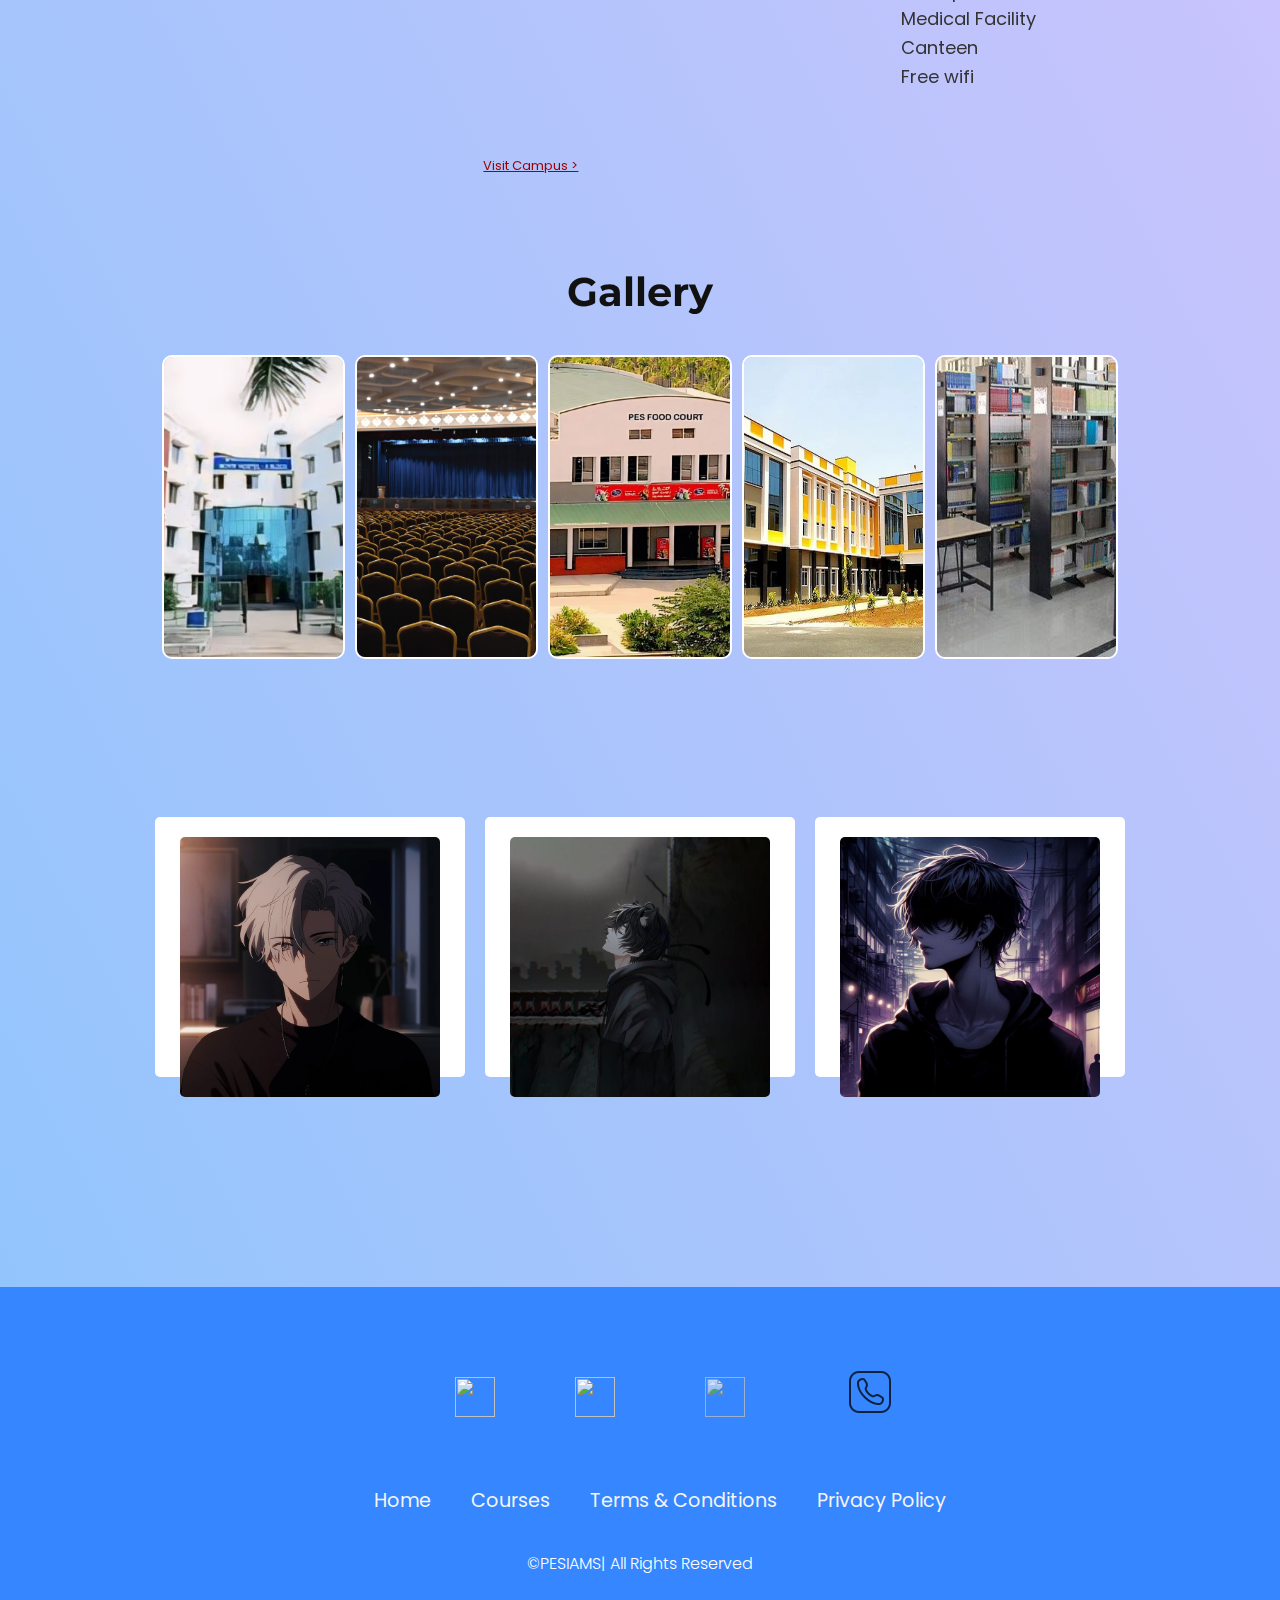
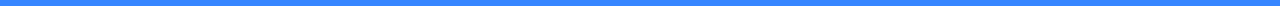
==== commit 3e3ac036: "final and last commit" ====
--- a/index.html
+++ b/index.html
@@ -20,7 +20,7 @@
                 <button class="navButton"><a href="#campus">Campus</a></button>
                 <button class="navButton"><a href="#infrastructure">Infrastructure</a></button>
                 <button class="navButton"><a href="#sub-images">Gallery</a></button>
-                <button class="navButton"><a href="#slidingImages">Developers</a></button>
+                <button class="navButton"><a href="#slidingImages">Reviews</a></button>
                 <!-- </ul> -->
             </div>
 
@@ -169,12 +169,14 @@
 
     <h2 id="sub-imagesHeading">Gallery</h2>
 <div id="sub-images">
-    <img src="public/hostel.jpg">
-    <img src="public/auditorium.jpg">
-    <img src="public/foodcourt.jpg">
+    <img src="public/hostel.png.jpg">
+    <img src="public/audi.jpg">
+    <img src="public/mess.png.jpg">
     <img src="public/campus.jpg">
     <img src="public/library.jpg">
 </div>
+
+  
 
 
 <div id="slidingImages">
@@ -186,7 +188,7 @@
             <div class="content">
                 <br></br>
                 <h1>ULLAS</h1>
-                <!-- <p>Lorem ipsum dolor sit amet consectetur adipisicing elit. Odit, quis.</p> -->
+                <p>"The professors are incredibly knowledgeable and passionate about their subjects, making learning an enriching experience."</p>
             </div>
         </div>
 
@@ -199,7 +201,7 @@
             <div class="content">
                 <br></br>
                 <h1>KEERTHAN</h1>
-                <!-- <p>Lorem ipsum dolor sit amet consectetur adipisicing elit. Odit, quis.</p> -->
+                <p>"The college fosters a diverse and inclusive community, encouraging personal growth and intellectual curiosity."</p>
             </div>
         </div>
 
@@ -211,7 +213,7 @@
             <div class="content">
                 <br></br>
                 <h1>SAGAR</h1>
-                <!-- <p>Lorem ipsum dolor sit amet consectetur adipisicing elit. Odit, quis.</p> -->
+                <p>"The campus is beautiful, with modern facilities and ample resources to support student success."</p>
             </div>
         </div>
 
--- a/src/style.css
+++ b/src/style.css
@@ -181,7 +181,7 @@
 .black{
     width: 100vw;
     background-color: black;
-    opacity: 0.7;
+    opacity: 0.8;
 }
 
 .navbar{
@@ -277,7 +277,6 @@
 
 .course-row{
     display: flex;
-    flex-direction: row;
     justify-content: start;
     align-items: center;
     gap:20px;
@@ -287,19 +286,6 @@
     scrollbar-color: #333 #f4f4f4;
 }
 
-@media (min-width:320px) and (max-width:480px){
-    .course-row{
-        display: flex;
-        flex-direction: column;
-        justify-content: start;
-        align-items: center;
-        gap:20px;
-        overflow-x: scroll;
-        scrollbar-width: medium;
-        scroll-behavior: smooth;
-        scrollbar-color: #333 #f4f4f4;
-    }
-}
 .course-row::-webkit-scrollbar{
     width: 10px;
 }
@@ -610,7 +596,7 @@
   margin : 30px 10px;
   padding : 20px 15px;
   flex-direction : column;
-  transition: width 0.3s ease-in-out, height 0.3s ease-in-out;
+  transition: width 0.5s ease-in-out, height 0.5s ease-in-out;
   border-radius : 5px;
 }
 
@@ -642,14 +628,14 @@
   color : #111;
   visibility : hidden;
   opacity : 0;
-  transition : 0.3s ease-in-out;
+  transition : 0.5s ease-in-out;
 }
 
 #container .card:hover .content{
   visibility : visible;
   opacity : 1;
   margin-top : -40px;
-  transition-delay : 0.3s;
+  transition-delay : 0.5s;
 }
 
 #container .card .content h1{
@@ -700,6 +686,4 @@
 .menu1 li:hover{
   color : #333;
   text-decoration: underline;
-}
-
- +}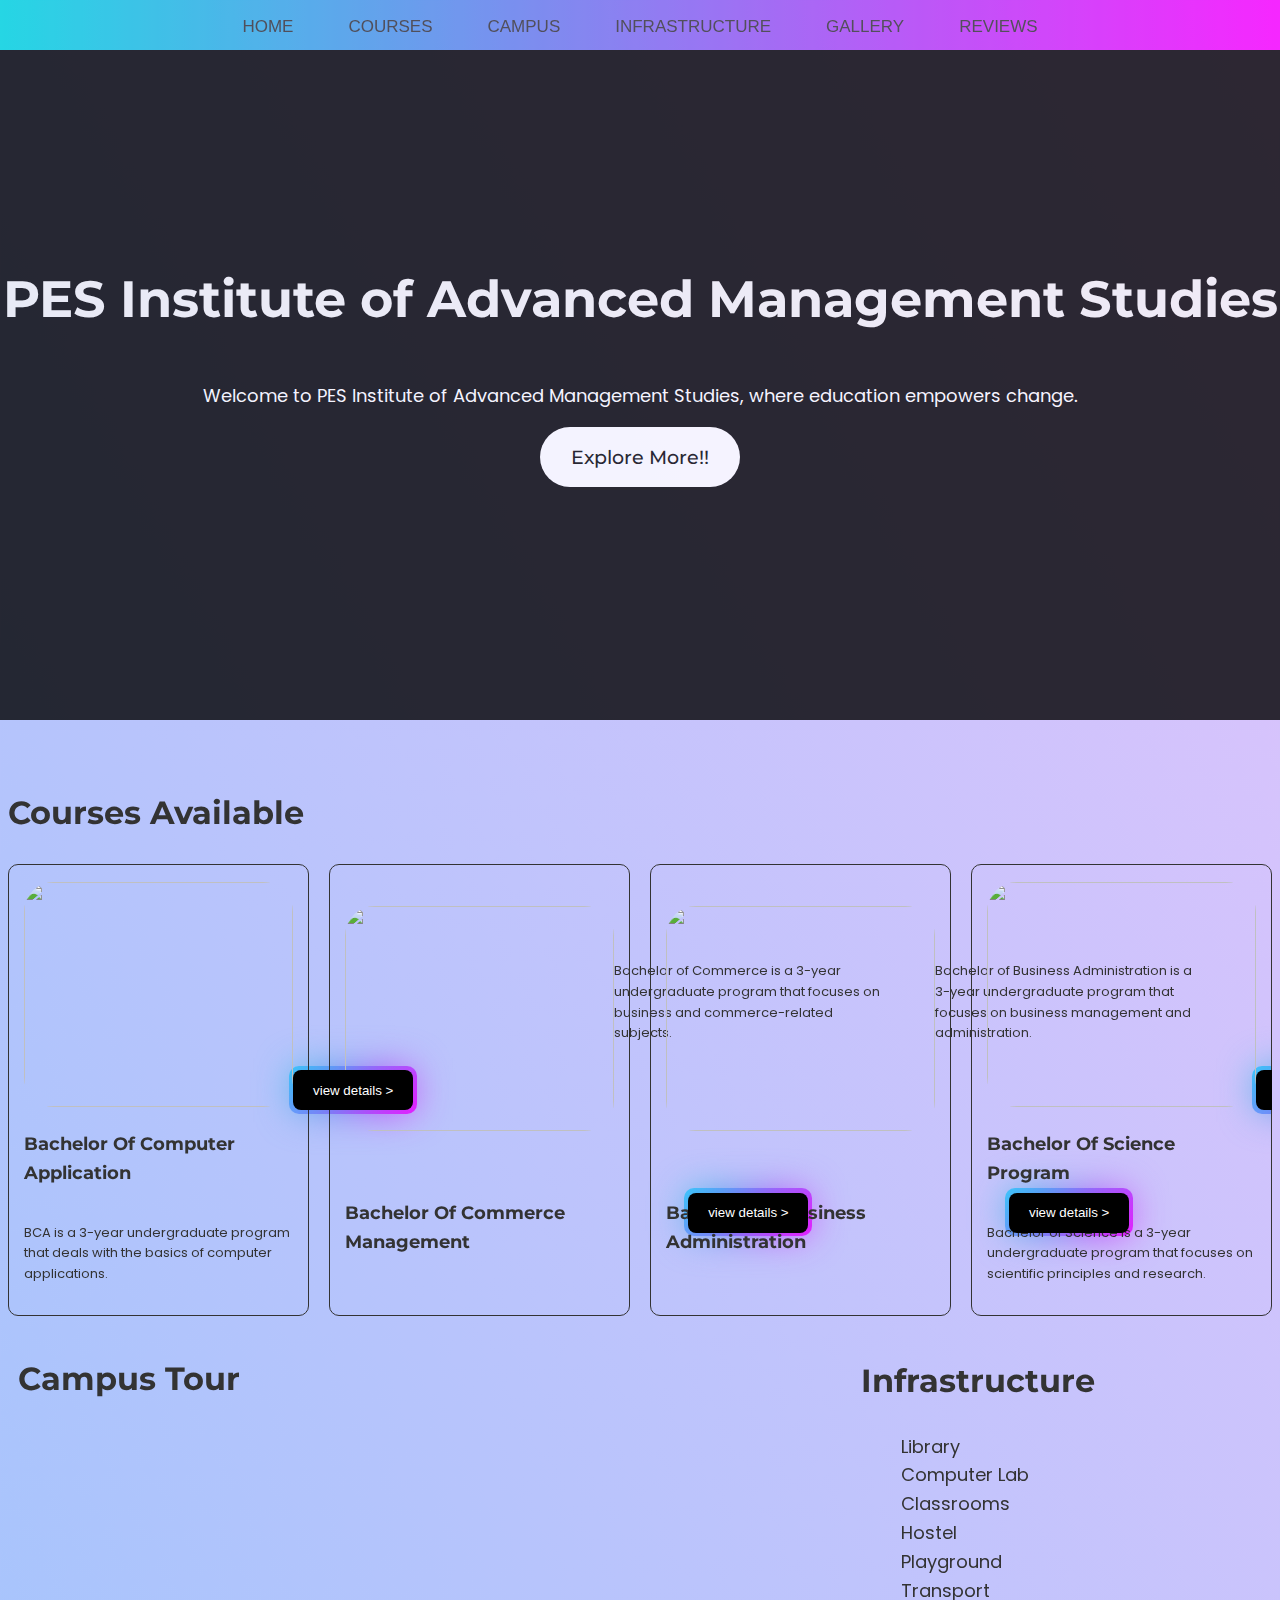
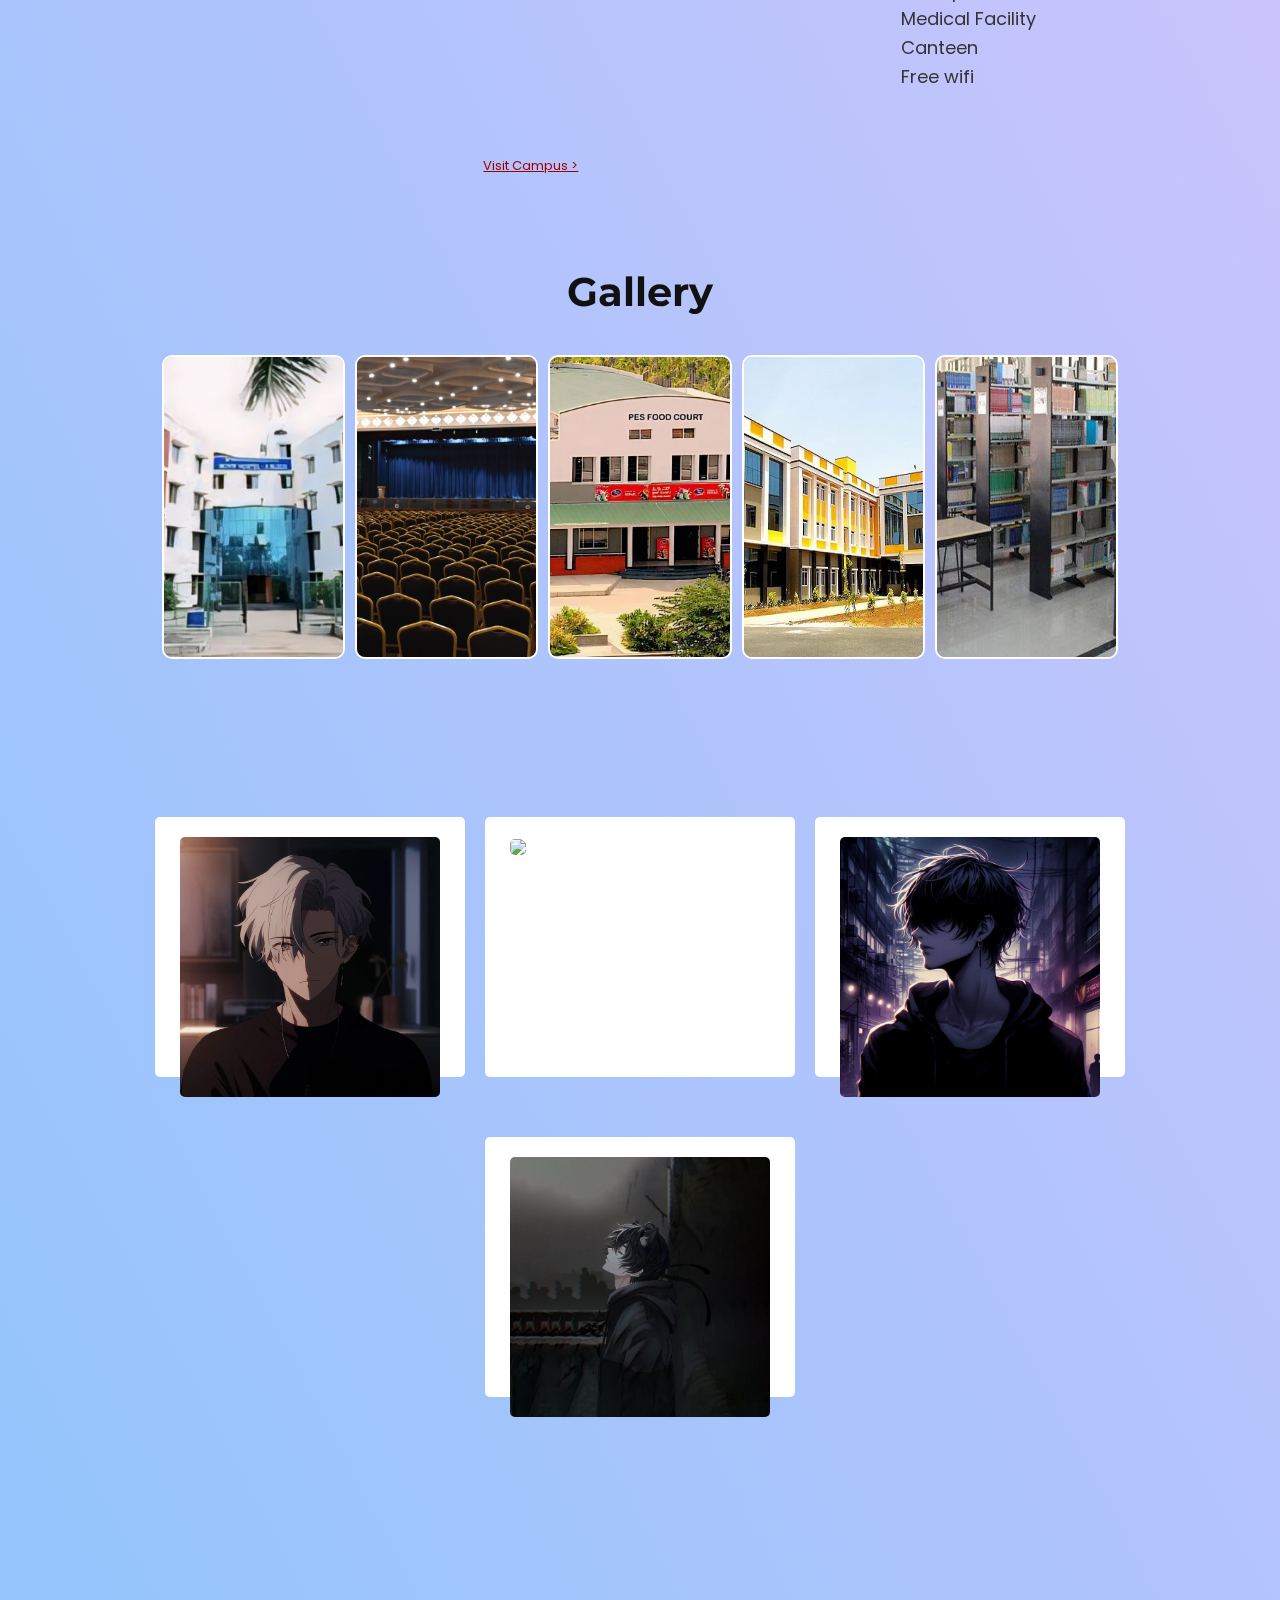
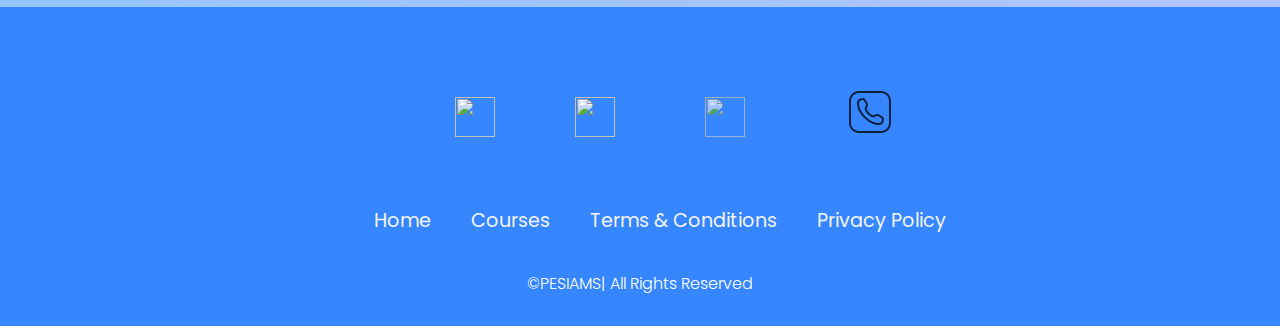
==== commit 78b0fd3b: "commit" ====
--- a/index.html
+++ b/index.html
@@ -195,7 +195,7 @@
         <div class="card">
             <div class="images">
                 <img
-                    src="./public/Manizmd.jpeg"></img>
+                    src="https://i.pinimg.com/474x/6e/2d/24/6e2d2433a754c2c40da9b43a8f8ddeb5.jpg"></img>
 
             </div>
             <div class="content">
@@ -217,6 +217,17 @@
             </div>
         </div>
 
+        <div class="card">
+            <div class="images">
+                <img src="./public/Manizmd.jpeg"></img>
+            </div>
+            <div class="content">
+                <br></br>
+                <h1>Krishna</h1>
+                <p>
+                    "An exceptional institution fostering academic excellence, innovative research, and a vibrant campus life, perfect for ambitious and curious minds."</p>
+            </div>
+        </div>
 
     </div>
 </div>
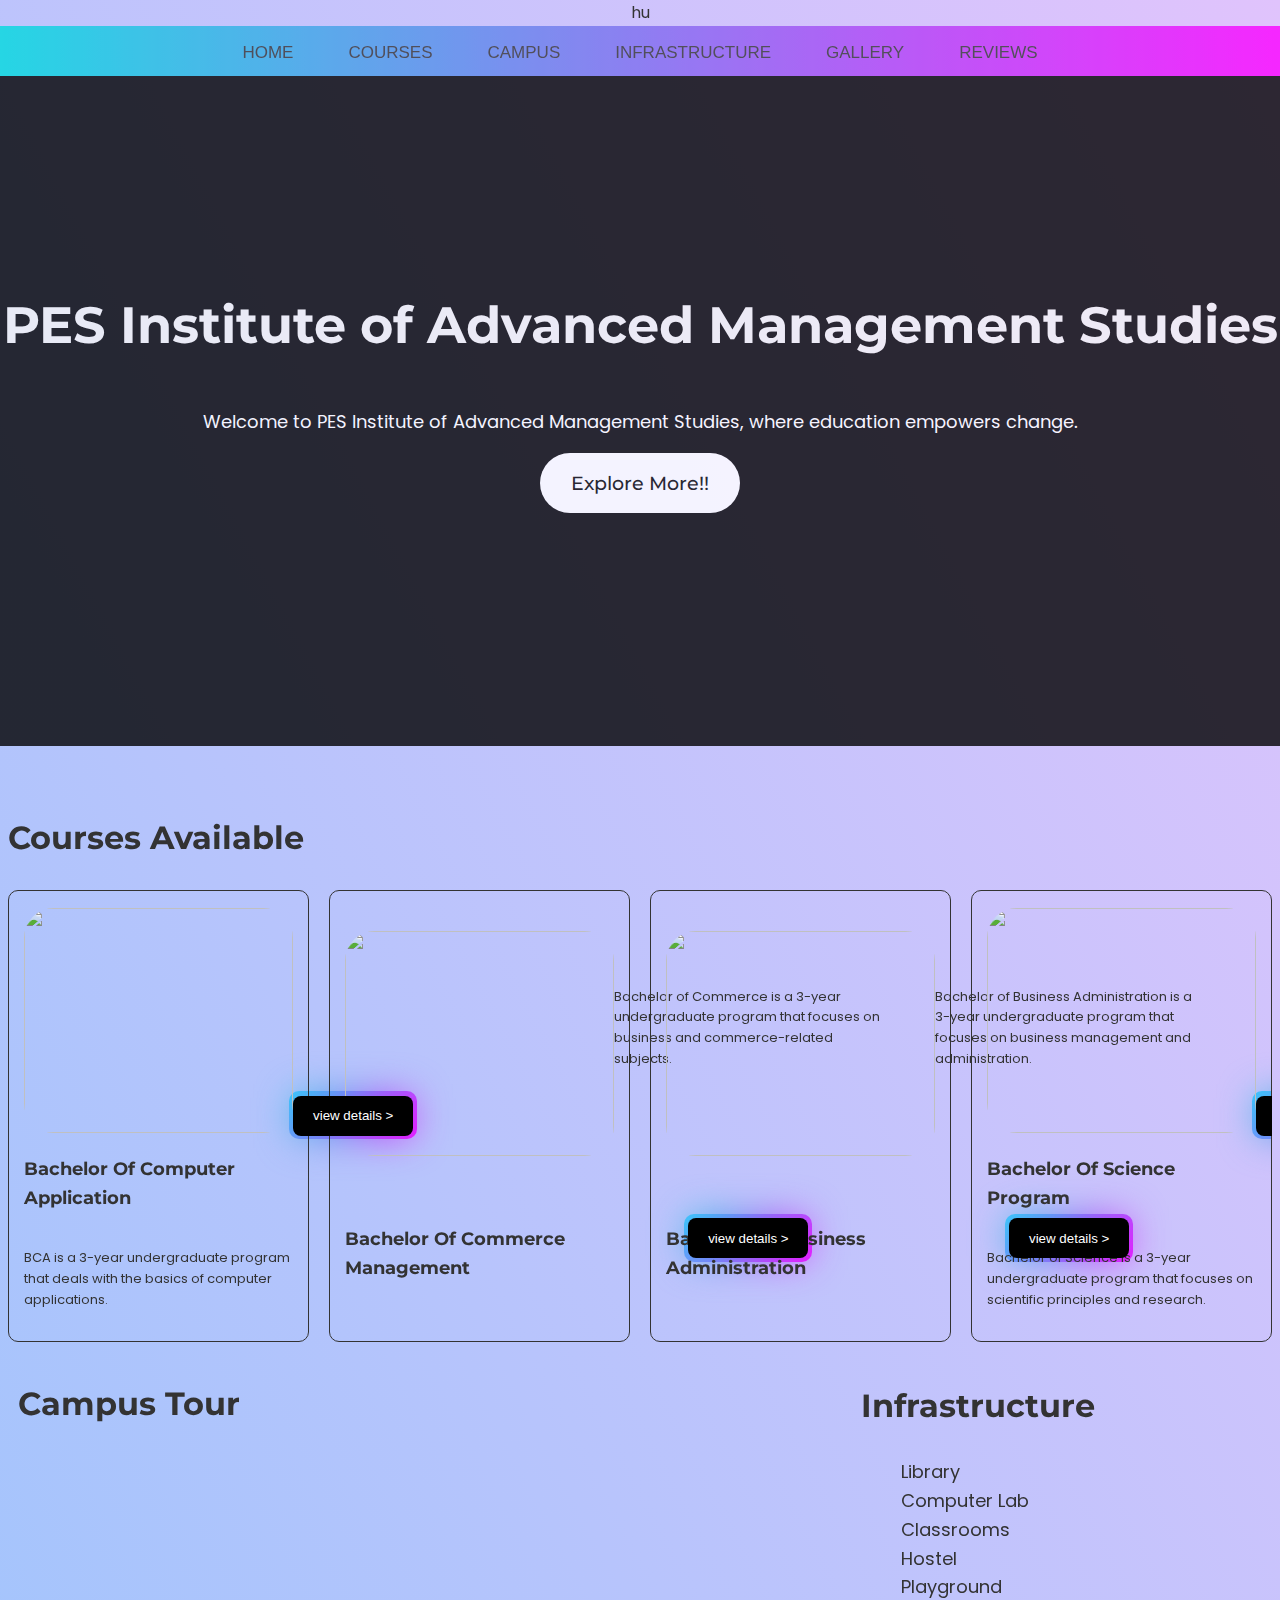
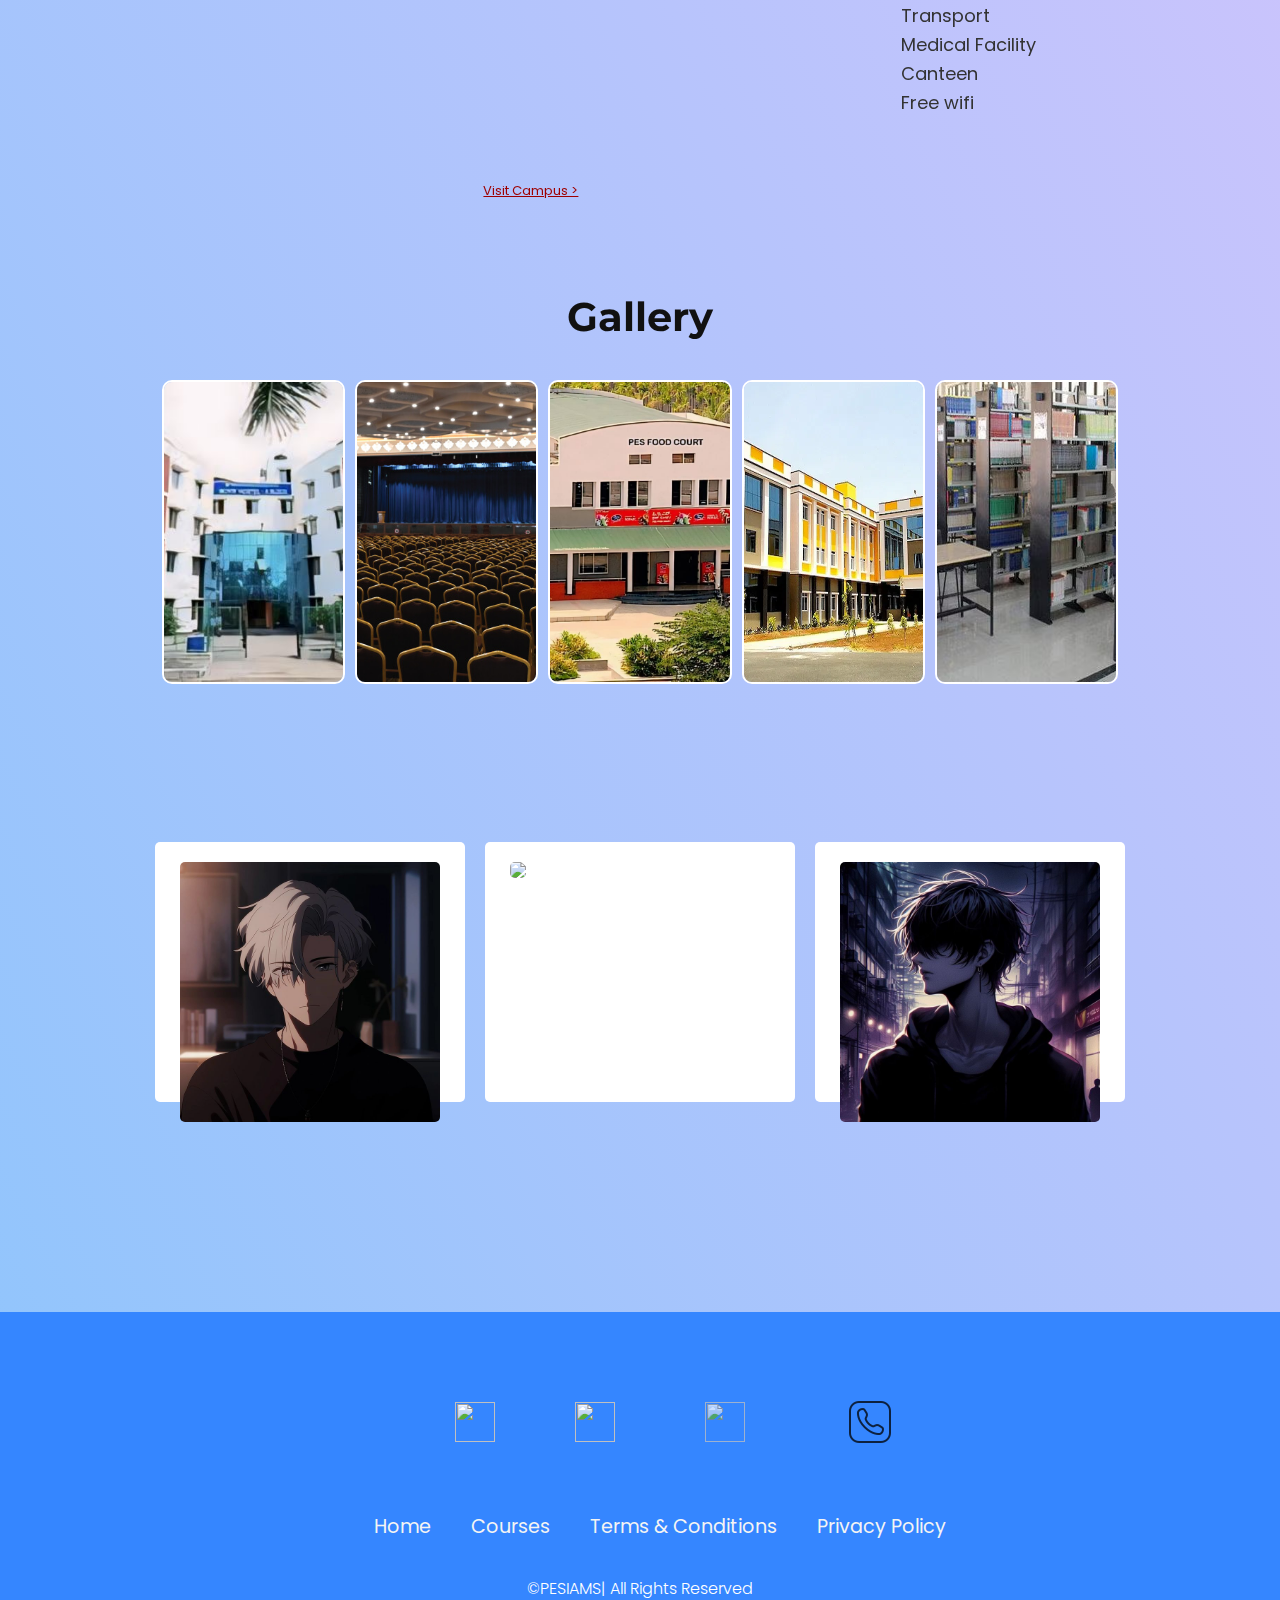
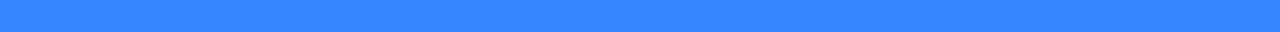
==== commit e4942eb8: "Update index.html" ====
--- a/index.html
+++ b/index.html
@@ -1,4 +1,4 @@
-<!DOCTYPE html>
+hu<!DOCTYPE html>
 <html lang="en">
 
 <head>
@@ -217,17 +217,7 @@
             </div>
         </div>
 
-        <div class="card">
-            <div class="images">
-                <img src="./public/Manizmd.jpeg"></img>
-            </div>
-            <div class="content">
-                <br></br>
-                <h1>Krishna</h1>
-                <p>
-                    "An exceptional institution fostering academic excellence, innovative research, and a vibrant campus life, perfect for ambitious and curious minds."</p>
-            </div>
-        </div>
+      
 
     </div>
 </div>
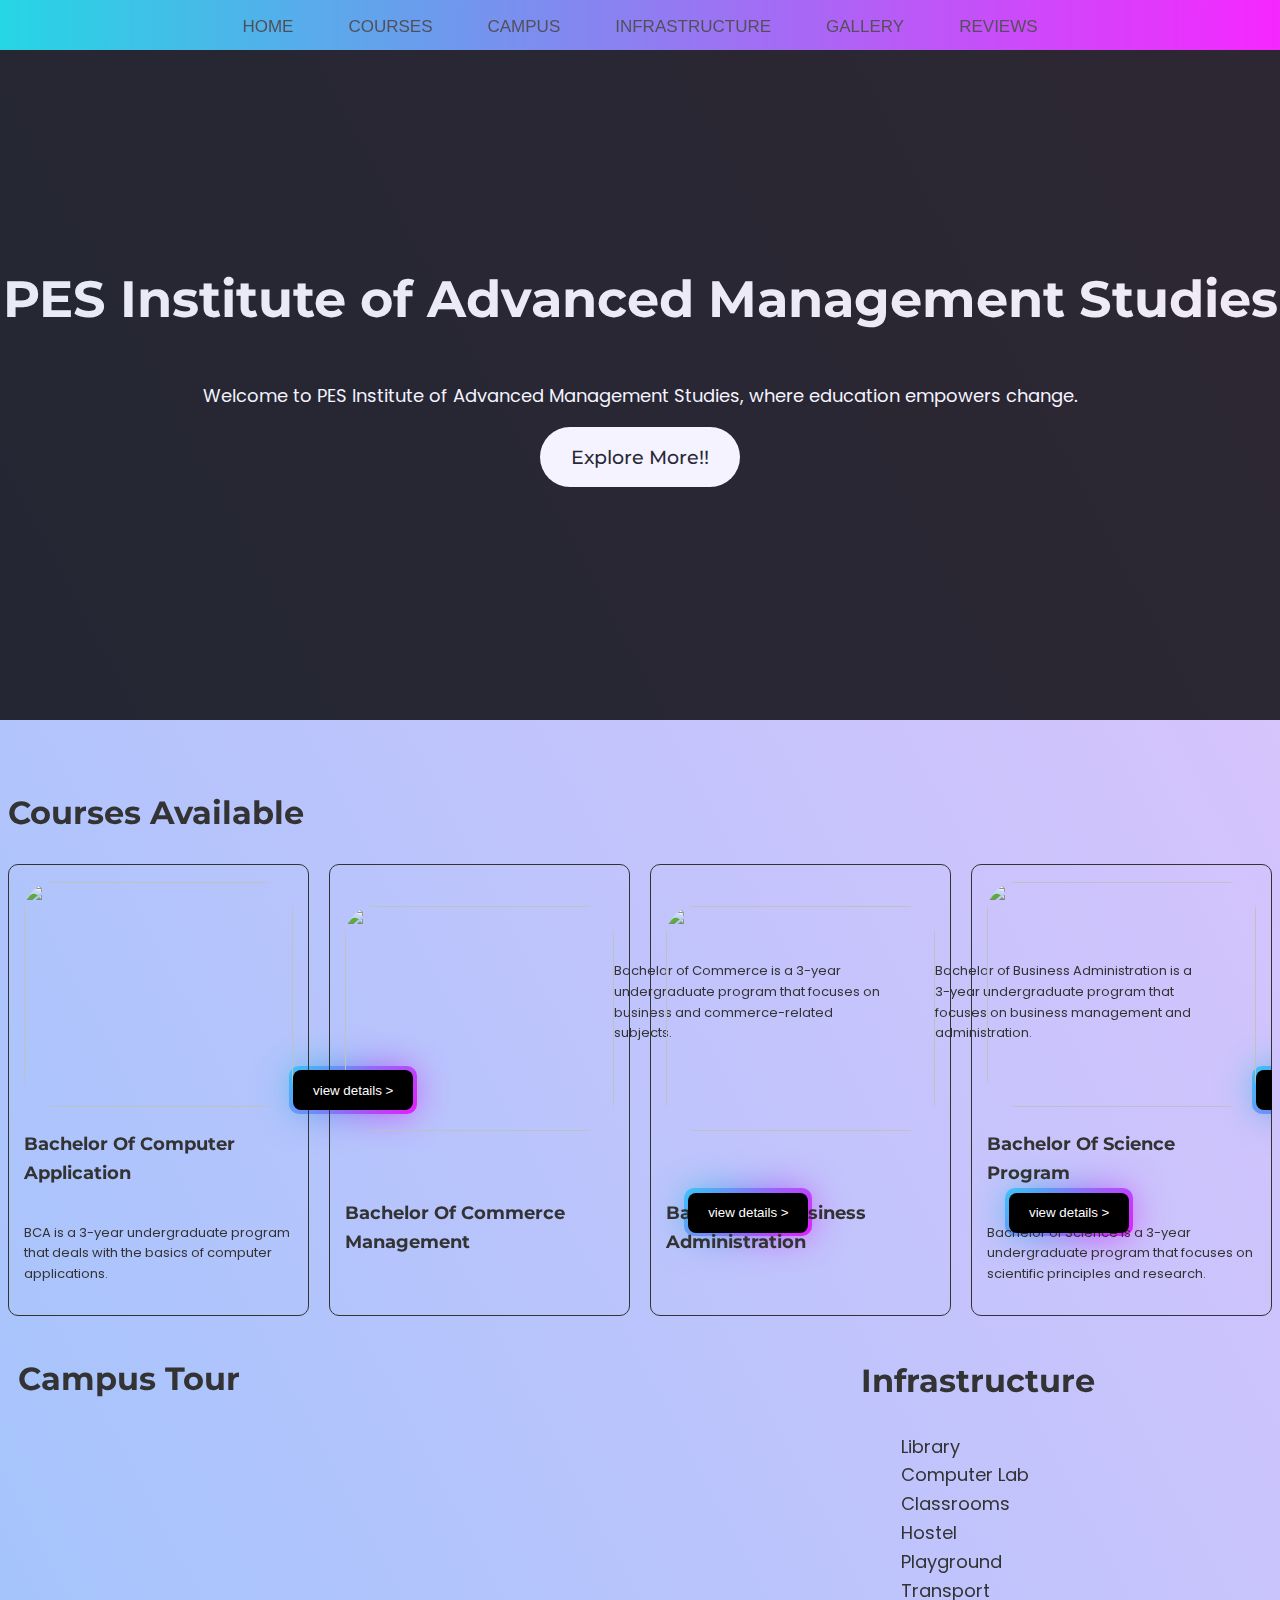
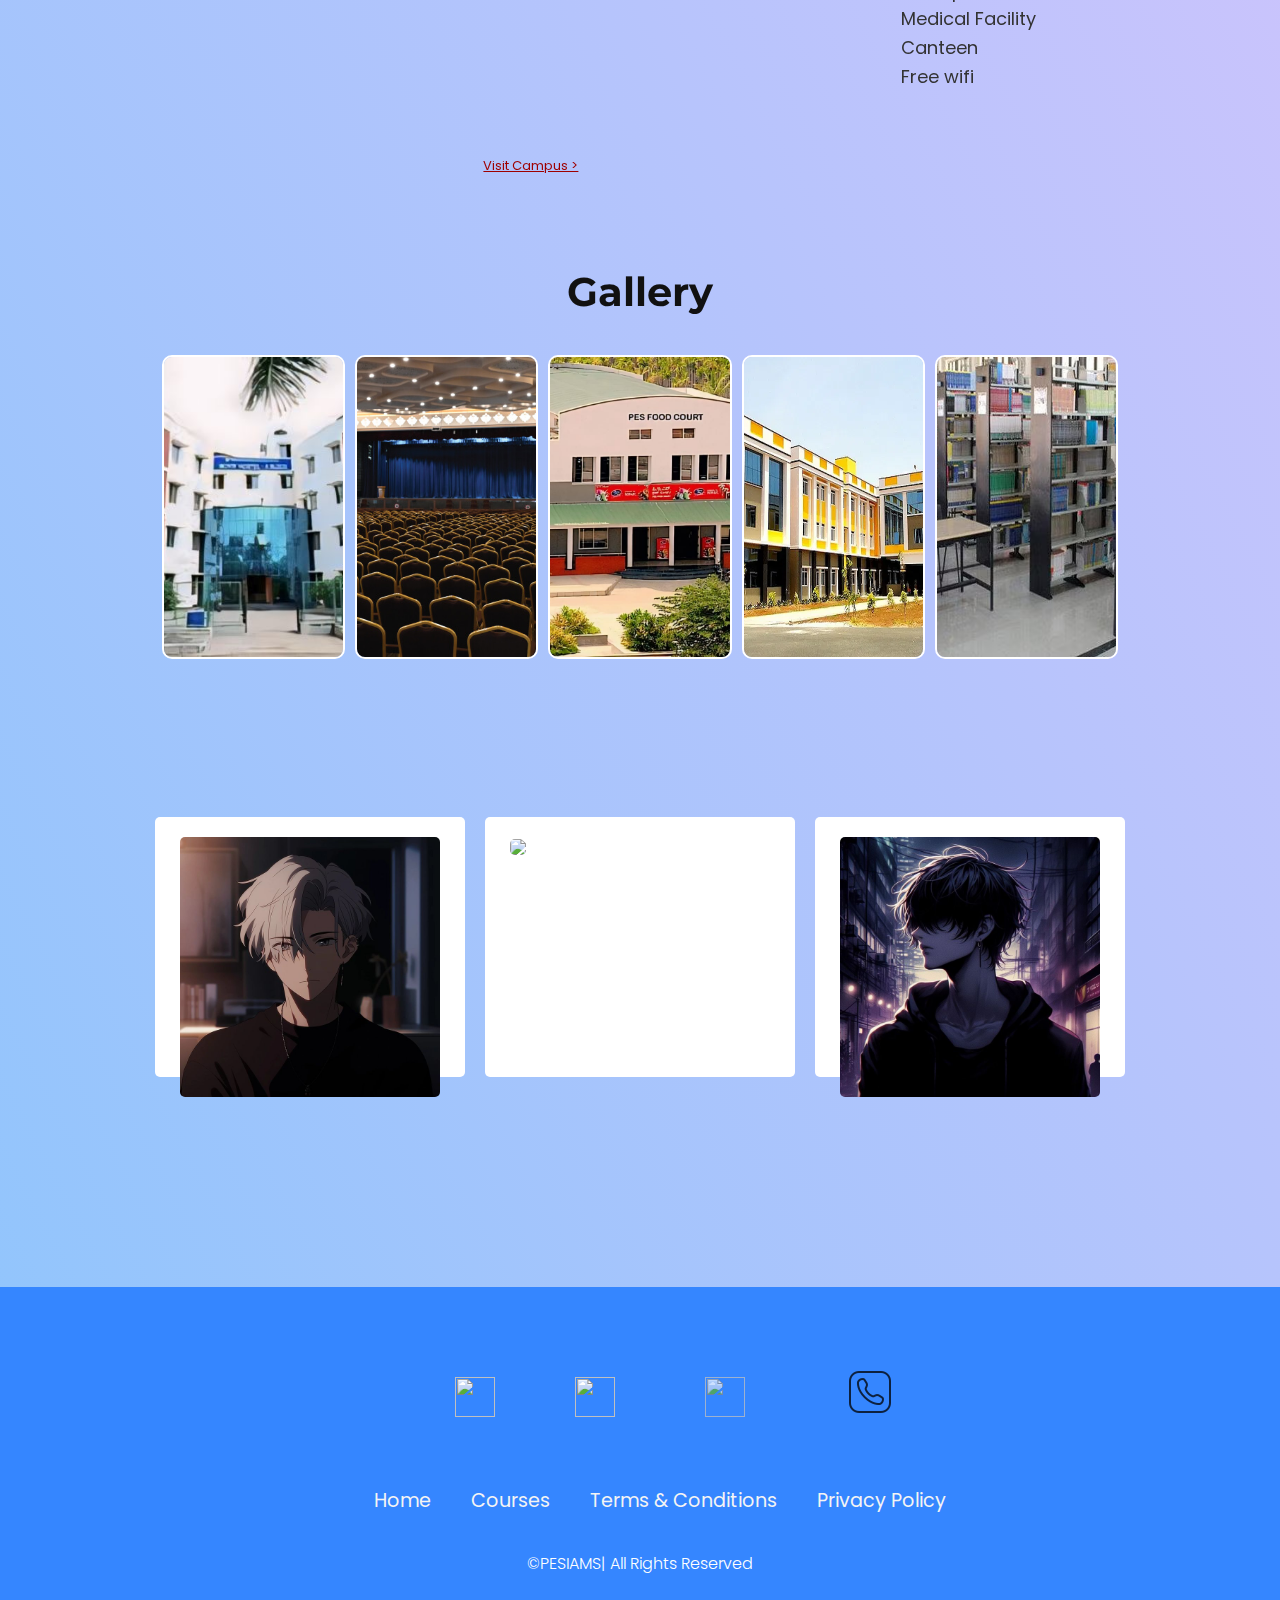
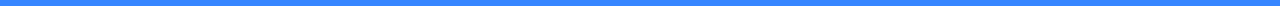
==== commit ad176024: "Update index.html" ====
--- a/index.html
+++ b/index.html
@@ -1,4 +1,4 @@
-hu<!DOCTYPE html>
+<!DOCTYPE html>
 <html lang="en">
 
 <head>
